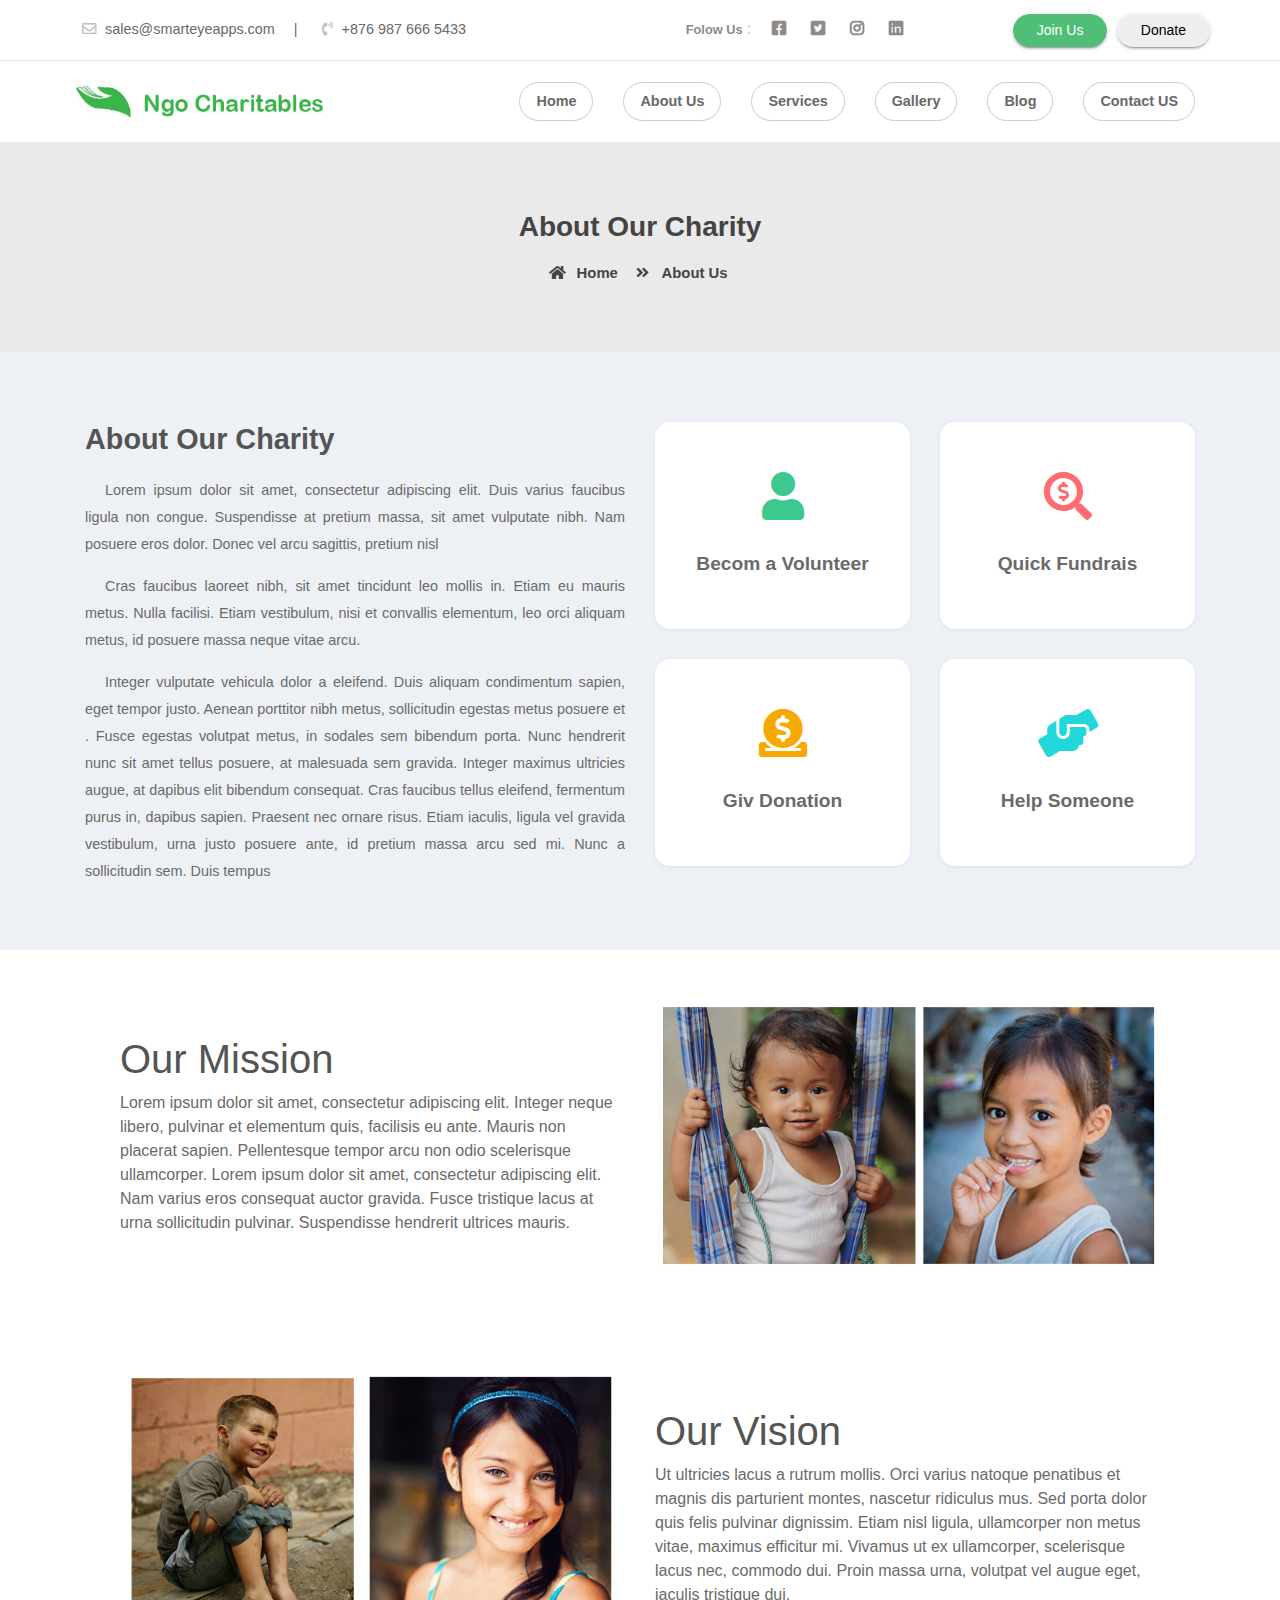
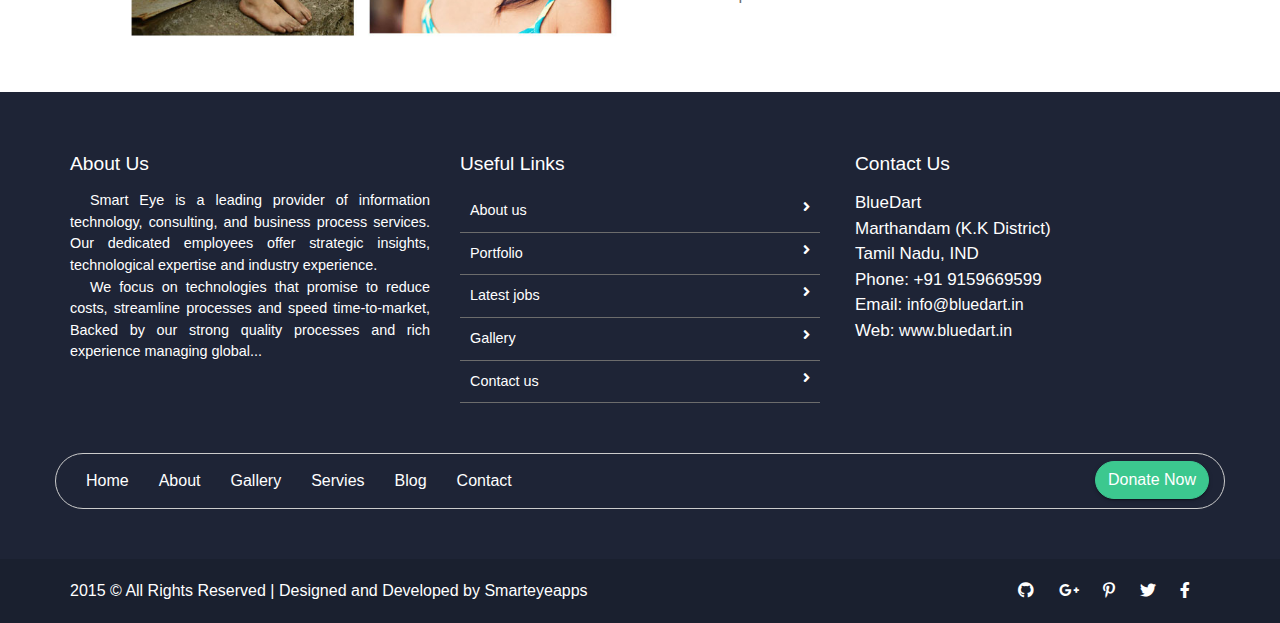
==== about_us.html @ 67899614 "home page" ====
<!doctype html>
<html lang="en">

<head>
    <meta charset="utf-8">
    <meta name="viewport" content="width=device-width, initial-scale=1, shrink-to-fit=no">
    <title>Free Tour Package Website Tempalte | Smarteyeapps.com</title>
    <link rel="shortcut icon" href="assets/images/fav.png" type="image/x-icon">
   <link href="https://fonts.googleapis.com/css2?family=Ubuntu:wght@400;500&display=swap" rel="stylesheet">
    <link rel="shortcut icon" href="assets/images/fav.jpg">
    <link rel="stylesheet" href="assets/css/bootstrap.min.css">
    <link rel="stylesheet" href="assets/css/all.min.css">
    <link rel="stylesheet" href="assets/css/animate.css">
    <link rel="stylesheet" href="assets/plugins/slider/css/owl.carousel.min.css">
    <link rel="stylesheet" href="assets/plugins/slider/css/owl.theme.default.css">
    <link rel="stylesheet" type="text/css" href="assets/css/style.css" />
</head>

<body>

<header class="continer-fluid ">
    <div  class="header-top">
        <div class="container">
            <div class="row col-det">
                <div class="col-lg-6 d-none d-lg-block">
                    <ul class="ulleft">
                        <li>
                            <i class="far fa-envelope"></i>
                            sales@smarteyeapps.com
                            <span>|</span></li>
                        <li>
                            <i class="fas fa-phone-volume"></i>
                            +876 987 666 5433</li>
                    </ul>
                </div>
                <div class="col-lg-3 col-md-6 folouws">
                  
                    <ul class="ulright">
                       <li> <small>Folow Us </small>:</li>
                        <li>
                            <i class="fab fa-facebook-square"></i>
                        </li>
                        <li>
                            <i class="fab fa-twitter-square"></i>
                        </li>
                        <li>
                            <i class="fab fa-instagram"></i>
                        </li>
                        <li>
                            <i class="fab fa-linkedin"></i>
                        </li>
                    </ul>
                </div>
                <div class="col-lg-3 d-none d-md-block col-md-6 btn-bhed">
                    <button class="btn btn-sm btn-success">Join Us</button>
                    <button class="btn btn-sm btn-default">Donate</button>
                </div>
            </div>
        </div>
    </div>
    <div id="menu-jk" class="header-bottom">
        <div class="container">
            <div class="row nav-row">
                <div class="col-lg-3 col-md-12 logo">
                    <a href="index.html">
                        <img src="assets/images/logo.jpg" alt="">
                        <a data-toggle="collapse" data-target="#menu" href="#menu"><i class="fas d-block d-lg-none  small-menu fa-bars"></i></a>
                    </a>

                </div>
                <div id="menu" class="col-lg-9 col-md-12 d-none d-lg-block nav-col">

                            <ul class="navbad">
                                <li class="nav-item active">
                                    <a class="nav-link" href="index.html">Home
                                    </a>
                                </li>
                                <li class="nav-item">
                                    <a class="nav-link" href="about_us.html">About Us</a>
                                </li>
                                <li class="nav-item">
                                    <a class="nav-link" href="services.html">Services</a>
                                </li>

                                <li class="nav-item">
                                    <a class="nav-link" href="gallery.html">Gallery</a>
                                </li>

                                <li class="nav-item">
                                    <a class="nav-link" href="blog.html">Blog</a>
                                </li>
                                <li class="nav-item">
                                    <a class="nav-link" href="contact_us.html">Contact US</a>
                                </li>




                            </ul>


                </div>
            </div>
        </div>
    </div> 
</header>
 
  <!--  ************************* Page Title Starts Here ************************** -->
        
    <div class="page-nav no-margin row">
        <div class="container">
            <div class="row">
                <h2>About Our Charity</h2>
                <ul>
                    <li> <a href="#"><i class="fas fa-home"></i> Home</a></li>
                    <li><i class="fas fa-angle-double-right"></i> About Us</li>
                </ul>
            </div>
        </div>
    </div>
    
    
     <!--  ************************* About Us Starts Here ************************** -->    
       
<div class="about-us container-fluid">
    <div class="container">

        <div class="row natur-row no-margin w-100">
            <div class="text-part col-md-6">
                <h2>About Our Charity</h2>
                <p>Lorem ipsum dolor sit amet, consectetur adipiscing elit. Duis varius faucibus
                    ligula non congue. Suspendisse at pretium massa, sit amet
                    vulputate nibh. Nam posuere eros dolor. Donec vel arcu sagittis, pretium nisl </p>
                <p> Cras faucibus laoreet nibh, sit amet tincidunt leo mollis in. Etiam eu mauris metus.
                    Nulla facilisi. Etiam vestibulum,
                    nisi et convallis elementum, leo orci aliquam metus, id posuere massa neque vitae
                    arcu.</p>

                <p>Integer vulputate vehicula dolor a eleifend. Duis aliquam condimentum sapien,
                    eget tempor justo. Aenean porttitor nibh metus, sollicitudin egestas metus posuere et
                    . Fusce egestas volutpat metus, in sodales sem bibendum porta. Nunc hendrerit nunc sit
                    amet tellus posuere, at malesuada sem gravida. Integer maximus ultricies augue, at
                    dapibus elit bibendum consequat. Cras faucibus tellus eleifend, fermentum purus in,
                    dapibus sapien. Praesent nec ornare risus. Etiam iaculis, ligula vel gravida
                    vestibulum, urna justo posuere ante,
                    id pretium massa arcu sed mi. Nunc a sollicitudin sem. Duis tempus </p>
            </div>
            <div class="image-part col-md-6">
                <div class="about-quick-box row">
                    <div class="col-md-6">
                        <div class="about-qcard">
                           <i class="fas fa-user"></i>
                            <p>Becom a Volunteer</p>
                        </div>
                    </div>
                     <div class="col-md-6">
                        <div class="about-qcard ">
                           <i class="fas fa-search-dollar red"></i>
                            <p>Quick Fundrais</p>
                        </div>
                    </div>
                     <div class="col-md-6">
                        <div class="about-qcard ">
                           <i class="fas fa-donate yell"></i>
                            <p>Giv Donation</p>
                        </div>
                    </div>
                     <div class="col-md-6">
                        <div class="about-qcard ">
                           <i class="fas fa-hands-helping blu"></i>
                            <p>Help Someone</p>
                        </div>
                    </div>
                </div>
            </div>
        </div>
    </div>
</div>     
   
   
    
 <!-- ################# Mission Vision Start Here #######################--->
  
  <section class="container-fluid mission-vision">
      <div class="container">
          <div class="row mission">
              <div class="col-md-6 mv-det">
                  <h1>Our Mission</h1>
                  <p>Lorem ipsum dolor sit amet, consectetur adipiscing elit. Integer neque libero, pulvinar et elementum quis, facilisis eu ante. Mauris non placerat sapien. Pellentesque tempor arcu non odio scelerisque ullamcorper. Lorem ipsum dolor sit amet, consectetur adipiscing elit. Nam varius eros consequat auctor gravida. Fusce tristique lacus at urna sollicitudin pulvinar. Suspendisse hendrerit ultrices mauris.</p>
              </div>
              <div class="col-md-6 mv-img">
                  <img src="assets/images/misin.jpg" alt="">
              </div>
          </div>
          <div class="row vision">
              <div class="col-md-6 mv-img">
                   <img src="assets/images/vision.jpg" alt="">
              </div>
              <div class="col-md-6 mv-det">
                   <h1>Our Vision</h1>
                   <p>Ut ultricies lacus a rutrum mollis. Orci varius natoque penatibus et magnis dis parturient montes, nascetur ridiculus mus. Sed porta dolor quis felis pulvinar dignissim. Etiam nisl ligula, ullamcorper non metus vitae, maximus efficitur mi. Vivamus ut ex ullamcorper, scelerisque lacus nec, commodo dui. Proin massa urna, volutpat vel augue eget, iaculis tristique dui.</p>
              </div>
          </div>
      </div>
  </section>   
   
  
                 
  <!--  ************************* Footer Starts Here ************************** -->
          
      <footer class="footer">
        <div class="container">
            <div class="row">
                <div class="col-md-4 col-sm-12">
                    <h2>About Us</h2>
                    <p>
                        Smart Eye is a leading provider of information technology, consulting, and business process services. Our dedicated employees offer strategic insights, technological expertise and industry experience.
                    </p>
                    <p>We focus on technologies that promise to reduce costs, streamline processes and speed time-to-market, Backed by our strong quality processes and rich experience managing global... </p>
                </div>
                <div class="col-md-4 col-sm-12">
                    <h2>Useful Links</h2>
                    <ul class="list-unstyled link-list">
                        <li><a ui-sref="about" href="#/about">About us</a><i class="fa fa-angle-right"></i></li>
                        <li><a ui-sref="portfolio" href="#/portfolio">Portfolio</a><i class="fa fa-angle-right"></i></li>
                        <li><a ui-sref="products" href="#/products">Latest jobs</a><i class="fa fa-angle-right"></i></li>
                        <li><a ui-sref="gallery" href="#/gallery">Gallery</a><i class="fa fa-angle-right"></i></li>
                        <li><a ui-sref="contact" href="#/contact">Contact us</a><i class="fa fa-angle-right"></i></li>
                    </ul>
                </div>
                <div class="col-md-4 col-sm-12 map-img">
                    <h2>Contact Us</h2>
                    <address class="md-margin-bottom-40">
                        BlueDart <br>
                        Marthandam (K.K District) <br>
                        Tamil Nadu, IND <br>
                        Phone: +91 9159669599 <br>
                        Email: <a href="mailto:info@anybiz.com" class="">info@bluedart.in</a><br>
                        Web: <a href="smart-eye.html" class="">www.bluedart.in</a>
                    </address>

                </div>
            </div>
            
            
            <div class="nav-box row clearfix">
                <div class="inner col-md-9 clearfix">
                    <ul class="footer-nav clearfix">
                        <li><a href="#">Home</a></li>
                        <li><a href="#">About</a></li>
                        <li><a href="#">Gallery</a></li>
                        <li><a href="#">Servies</a></li>
                        <li><a href="#">Blog</a></li>
                        <li><a href="#">Contact</a></li>
                    </ul>

                  
                </div>
                  <div class="donate-link col-md-3"><a href="donate.html" class="btn btn-primary "><span class="btn-title">Donate Now</span></a></div>
            </div>
            
        </div>
        

    </footer>
    <div class="copy">
            <div class="container">
                <a href="https://www.smarteyeapps.com/">2015 &copy; All Rights Reserved | Designed and Developed by Smarteyeapps</a>
                
                <span>
                <a><i class="fab fa-github"></i></a>
                <a><i class="fab fa-google-plus-g"></i></a>
                <a><i class="fab fa-pinterest-p"></i></a>
                <a><i class="fab fa-twitter"></i></a>
                <a><i class="fab fa-facebook-f"></i></a>
        </span>
            </div>

        </div>
          
    
</body>

<script src="assets/js/jquery-3.2.1.min.js"></script>
<script src="assets/js/popper.min.js"></script>
<script src="assets/js/bootstrap.min.js"></script>
<script src="assets/plugins/scroll-fixed/jquery-scrolltofixed-min.js"></script>
<script src="assets/plugins/slider/js/owl.carousel.min.js"></script>
<script src="assets/js/script.js"></script>

</html>
---- assets/css/style.css ----
/* =======================================================================
Template Name: Youtubers
Author:  SmartEye Technologies
Author URI: www.smarteyeapps.com
Version: 1.0
coder name:Prabin Raja
Description: This Template is created for Youtubers
======================================================================= */
/* ===================================== Import Variables ================================== */
@import url(https://fonts.googleapis.com/css?family=Montserrat:300,400,600,700);
@import url(https://fonts.googleapis.com/css?family=Arimo:300,400,400italic,700,700italic);
/* ===================================== Basic CSS ==================================== */
* {
  margin: 0px;
  padding: 0px;
  list-style: none; }

img {
  max-width: 100%; }

a {
  text-decoration: none;
  outline: none;
  color: #444; }

a:hover {
  color: #444; }

ul {
  margin-bottom: 0;
  padding-left: 0; }

a:hover,
a:focus,
input,
textarea {
  text-decoration: none;
  outline: none; }

.center {
  text-align: center; }

.left {
  text-align: left; }

.right {
  text-align: right; }

.cp {
  cursor: pointer; }

html, body {
  height: 100%; }

p {
  margin-bottom: 0px;
  width: 100%; }

.no-padding {
  padding: 0px; }

.no-margin {
  margin: 0px; }

.hid {
  display: none; }

.top-mar {
  margin-top: 15px; }

.h-100 {
  height: 100%; }

::placeholder {
  color: #747f8a !important;
  font-size: 13px;
  opacity: .5 !important; }

.container-fluid {
  padding: 0px; }

h1, h2, h3, h4, h5, h6 {
  color: #545454; }

body {
  background-color: #f1f1f145 !important;
  -webkit-font-smoothing: antialiased;
  -moz-osx-font-smoothing: grayscale;
  text-rendering: optimizeLegibility;
  color: #6A6A6A;
  overflow-x: hidden; }

.session-title {
  padding: 30px;
  margin: 0px;
  margin-bottom: 20px; }
  @media screen and (max-width: 767px) {
    .session-title {
      padding: 5px; } }
  .session-title h2 {
    width: 100%;
    text-align: center;
    font-weight: 600;
    margin-bottom: 0px; }
  .session-title p {
    max-width: 850px;
    text-align: center;
    float: none;
    margin: auto;
    font-size: .9rem;
    margin-top: 6px; }
  .session-title span {
    float: right;
    font-style: italic; }

.inner-title {
  padding: 20px;
  padding-left: 0px;
  margin: 0px;
  margin-bottom: 10px;
  padding-bottom: 0px;
  border-bottom: 1px solid #ccccccc4;
  display: block;
  padding-right: 0px; }
  .inner-title h2 {
    width: 100%;
    text-align: center;
    font-size: 1rem;
    font-weight: 600;
    text-align: left;
    border-bottom: 1px solid #863dd9;
    padding-bottom: 10px;
    margin-bottom: 0px;
    width: 300px; }
  .inner-title p {
    width: 100%;
    text-align: center; }
  .inner-title .btn {
    float: right;
    margin-top: -38px;
    font-weight: 600;
    font-size: .8rem; }

.page-nav {
  background-size: 100%;
  padding: 68px;
  text-align: center;
  background-color: #eaeaea; }
  .page-nav ul {
    float: none;
    margin: auto; }
  @media screen and (max-width: 992px) {
    .page-nav {
      background-size: auto; } }
  @media screen and (max-width: 767px) {
    .page-nav {
      padding-top: 200px;
      padding-bottom: 40px; } }
  @media screen and (max-width: 356px) {
    .page-nav {
      padding-top: 200px;
      padding-bottom: 40px; } }
  .page-nav h2 {
    font-size: 28px;
    width: 100%;
    font-weight: 700;
    color: #444; }
    @media screen and (max-width: 600px) {
      .page-nav h2 {
        font-size: 26px; } }
  .page-nav ul li {
    float: left;
    margin-right: 10px;
    margin-top: 10px;
    font-size: 16px;
    font-size: .93rem;
    font-weight: 600;
    color: #444; }
    .page-nav ul li i {
      width: 30px;
      text-align: center;
      color: #444; }
    .page-nav ul li a {
      color: #444;
      font-size: .93rem;
      font-weight: 600; }

.btn-success {
  background-color: #51be78;
  border-color: #51be78; }
  .btn-success:hover {
    background-color: #51be78 !important;
    border-color: #51be78 !important; }
  .btn-success:active {
    background-color: #51be78 !important;
    border-color: #51be78 !important; }
  .btn-success:focus {
    background-color: #51be78 !important;
    border-color: #51be78 !important;
    box-shadow: none !important; }

.btn-primary {
  background-color: #3cc88f;
  border-color: #3cc88f; }
  .btn-primary:hover {
    background-color: #3cc88f !important;
    border-color: #3cc88f !important; }
  .btn-primary:active {
    background-color: #3cc88f !important;
    border-color: #3cc88f !important; }
  .btn-primary:focus {
    background-color: #3cc88f !important;
    border-color: #3cc88f !important;
    box-shadow: none !important; }

.btn {
  box-shadow: 0 3px 1px -2px rgba(0, 0, 0, 0.2), 0 2px 2px 0 rgba(0, 0, 0, 0.14), 0 1px 5px 0 rgba(0, 0, 0, 0.12);
  border-radius: 2px; }

.form-control:focus {
  box-shadow: none !important;
  border: 1px solid #CCC; }

.btn-light {
  background-color: #FFF;
  color: #3F3F3F; }

.collapse.show {
  display: block !important; }

.form-control:focus {
  box-shadow: none;
  border: 1px solid #CCC; }

.form-control {
  background-color: #F8F8F8;
  margin-bottom: 20px; }
  .form-control:focus {
    background-color: #FFF;
    border-color: #CCC; }

.container {
  max-width: 1170px; }
  @media screen and (max-width: 575px) {
    .container {
      padding: 10px 15px; } }

/* =================== Header Style Starts Here =================== */
header {
  box-shadow: 0 2px 5px 0 rgba(0, 0, 0, 0.16), 0 2px 10px 0 rgba(0, 0, 0, 0.12);
  background-color: #FFF;
  width: 100%;
  z-index: 99; }
  header .logo {
    padding-top: 6px; }
  header .header-top {
    background-color: #fff;
    border-bottom: 1px solid #d3d7cea6;
    padding: 7px; }
    header .header-top .col-det .ulleft li {
      float: left;
      padding: 12px;
      color: #686968;
      font-size: .9rem; }
      header .header-top .col-det .ulleft li i {
        margin-right: 5px;
        color: #bfbfbf; }
      header .header-top .col-det .ulleft li span {
        margin-left: 15px; }
    header .header-top .col-det .ulright {
      float: right; }
      header .header-top .col-det .ulright li {
        float: left;
        padding: 10px;
        color: #d3d7ce;
        font-size: 1rem;
        font-weight: 600; }
        header .header-top .col-det .ulright li i {
          margin-right: 5px;
          color: #8c8a8a; }
        header .header-top .col-det .ulright li small {
          color: #8c8a8a;
          font-weight: 600; }
        header .header-top .col-det .ulright li span {
          margin-left: 15px; }
    header .header-top .btn-bhed {
      padding-top: 7px;
      text-align: right; }
      header .header-top .btn-bhed .btn {
        padding: 5px 23px;
        border-radius: 50px;
        margin-left: 5px; }
  header .header-bottom {
    padding: 6px;
    background-color: #fff; }
    @media screen and (max-width: 991px) {
      header .header-bottom {
        padding: 0px; } }
    @media screen and (max-width: 991px) {
      header .header-bottom img {
        padding: 5px;
        margin-top: 0px;
        max-width: 230px; } }
  header .nav-col .navbad {
    display: block;
    float: right; }
    @media screen and (max-width: 991px) {
      header .nav-col .navbad {
        width: 100%; } }
    header .nav-col .navbad li {
      padding: 15px 15px;
      font-weight: 700;
      font-size: .9rem;
      float: left; }
      @media screen and (max-width: 1005px) {
        header .nav-col .navbad li {
          padding: 15px 12px; } }
      @media screen and (max-width: 991px) {
        header .nav-col .navbad li {
          float: none;
          width: 100%;
          padding: 10px; } }
      header .nav-col .navbad li a {
        color: #686968 !important;
        border: 1px solid #CCC;
        border-radius: 50px; }
        header .nav-col .navbad li a:hover {
          background-color: #3cc88f;
          color: #fff !important; }
    header .nav-col .navbad .nav-btn {
      float: right; }
  header .small-menu {
    float: right;
    color: #686968;
    font-size: 1.8rem;
    position: absolute;
    right: 13px;
    top: 19px; }

@media screen and (max-width: 767px) {
  .navbar {
    padding: 0px; } }

.navbar-toggler {
  position: absolute;
  right: 0px;
  top: -40px; }
  @media screen and (max-width: 767px) {
    .navbar-toggler {
      top: -50px; } }

.scroll-to-fixed-fixed {
  background-color: #FFF;
  box-shadow: 0 2px 5px 0 rgba(0, 0, 0, 0.16), 0 2px 10px 0 rgba(0, 0, 0, 0.12); }

.scroll-to-fixed-fixed {
  padding: 5px !important; }

/* =================== Slider Style Starts Here =================== */
.slider {
  position: relative; }

.slider-captions {
  position: absolute;
  bottom: 132px;
  text-align: center; }

@media screen and (max-width: 1050px) {
  .slider-captions {
    bottom: 100px !important; }

  width: 90%;
  text-align: center;
  float: none;
  margin: auto;
  .slider-captions .slider-title {
    font-size: 42px; } }
@media screen and (max-width: 810px) {
  .slider-captions {
    bottom: 50px !important; }

  .slider-captions .slider-title {
    font-size: 32px; } }
@media screen and (max-width: 572px) {
  .slider-captions {
    display: none; } }
.slider-title {
  font-size: 66px;
  font-weight: 600;
  color: #fff;
  letter-spacing: -3px; }

.slider-text {
  margin-bottom: 20px;
  color: #fff; }

.slider-img {
  background: -moz-linear-gradient(top, rgba(45, 32, 44, 0.3) 0%, rgba(45, 32, 44, 0.1) 100%);
  background: -webkit-linear-gradient(top, rgba(45, 32, 44, 0.3) 0%, rgba(45, 32, 44, 0.1) 100%);
  background: linear-gradient(to bottom, rgba(45, 32, 44, 0.3) 0%, rgba(45, 32, 44, 0.1) 100%);
  filter: progid:DXImageTransform.Microsoft.gradient(startColorstr='#cc1b2429', endColorstr='#cc1b2429', GradientType=0);
  position: relative; }

.slider-img img {
  position: relative;
  z-index: -1; }

.slider .owl-nav .owl-prev,
.slider .owl-nav .owl-next {
  color: #fff;
  display: inline-block;
  zoom: 1;
  margin: 5px;
  padding: 6px 12px;
  font-size: 22px;
  -webkit-border-radius: 23px;
  -moz-border-radius: 23px;
  border-radius: 23px;
  background: transparent;
  filter: Alpha(Opacity=50);
  line-height: 1;
  border: 2px solid #fff; }

.owl-controls.clickable .owl-buttons div:hover {
  filter: Alpha(Opacity=100);
  opacity: 1;
  text-decoration: none;
  background-color: #fff; }

.slider .owl-nav .owl-prev {
  position: absolute;
  top: 40%;
  left: 25px; }

.slider .owl-nav .owl-next {
  position: absolute;
  top: 40%;
  right: 25px; }

.slider .owl-dots .owl-dot {
  position: relative;
  text-align: center;
  bottom: 40px;
  max-width: 1140px;
  margin: 0 auto; }

.slider .owl-dots .owl-dot span {
  display: block;
  width: 14px;
  height: 14px;
  margin: 0px 0px 10px 10px;
  filter: Alpha(Opacity=50);
  /*IE7 fix*/
  opacity: 0.8;
  -webkit-border-radius: 20px;
  -moz-border-radius: 20px;
  border-radius: 20px;
  border: 2px solid #fff;
  float: left; }

.slider .owl-dots .owl-dot.active span {
  background-color: #fff; }

.slider .owl-dots .owl-dot.active span,
.slider .owl-controls.clickable .owl-page:hover span {
  background-color: #fff;
  filter: Alpha(Opacity=100);
  /*IE7 fix*/
  opacity: 1; }

.slider .col-lg-offset-2 {
  float: none;
  margin: auto; }

/* ===================================== About CSS ================================== */
.about-us {
  background-color: #edf1f5;
  padding: 50px; }
  @media screen and (max-width: 940px) {
    .about-us {
      padding: 30px 10px; } }
  .about-us .natur-row {
    margin-top: 20px; }
  .about-us .text-part h2 {
    font-weight: 600;
    font-size: 1.8rem;
    margin-bottom: 20px; }
  .about-us .text-part p {
    text-indent: 20px;
    margin-bottom: 15px;
    line-height: 27px;
    font-weight: 500;
    text-align: justify;
    font-size: .9rem; }
  .about-us .image-part .about-quick-box .about-qcard {
    padding: 50px 30px;
    background-color: #FFF;
    box-shadow: 0 2px 3px 0 rgba(218, 218, 253, 0.35), 0 0px 3px 0 rgba(206, 206, 238, 0.35);
    border-radius: 15px;
    text-align: center;
    margin-bottom: 30px; }
    .about-us .image-part .about-quick-box .about-qcard p {
      font-weight: 600;
      font-size: 1.2rem; }
    .about-us .image-part .about-quick-box .about-qcard i {
      font-size: 3rem;
      margin-bottom: 30px;
      color: #3cc88f; }
    .about-us .image-part .about-quick-box .about-qcard .red {
      color: #ff6b70; }
    .about-us .image-part .about-quick-box .about-qcard .yell {
      color: #f7a900; }
    .about-us .image-part .about-quick-box .about-qcard .blu {
      color: #21d7d9; }

/* ===================================== Events Home CSS ================================== */
.events {
  background-color: #efefef2e;
  padding: 50px; }

@media screen and (max-width: 940px) {
  .events {
    padding: 30px 10px; } }
.events .event-ro .event-box {
  text-align: center;
  margin-bottom: 20px; }

.events .event-ro .event-box img {
  margin-bottom: 20px; }

.events .event-ro .event-box h4 {
  font-size: 18px; }

.events .event-ro .event-box .raises {
  margin-bottom: 10px; }

.events .event-ro .event-box .raises span {
  color: #71b61b; }

.events .event-ro .event-box .desic {
  font-size: 13px;
  margin-bottom: 15px; }

/* ===================================== Mission Vision CSS ================================== */
.mission-vision {
  background-color: #FFF; }
  .mission-vision .mission {
    padding: 50px; }
    @media screen and (max-width: 940px) {
      .mission-vision .mission {
        padding: 30px 10px; } }
  .mission-vision .vision {
    padding: 50px; }
    @media screen and (max-width: 940px) {
      .mission-vision .vision {
        padding: 30px 10px; } }
  .mission-vision .mv-det {
    margin: auto; }

/* ===================================== Charity Number CSS ================================== */
.doctor-message {
  background-image: url("../images/slider/slider-2.jpg");
  background-attachment: fixed;
  background-size: cover; }
  .doctor-message .session-title h2 {
    color: #FFF; }

.doctor-message .inner-lay {
  background-color: rgba(0, 0, 0, 0.8);
  padding: 50px;
  color: #FFF; }

@media screen and (max-width: 940px) {
  .doctor-message .inner-lay {
    padding: 30px 10px; } }
.doctor-message .inner-lay .numb {
  text-align: center;
  padding: 30px; }

.doctor-message .inner-lay .numb h3 {
  font-size: 42px;
  padding-bottom: 10px;
  border-bottom: 1px solid #CCC;
  margin-bottom: 20px;
  color: #FFF; }

/* ===================================== Our Blog CSS ================================== */
.our-blog {
  background-color: #FDFDFD;
  padding: 40px; }

@media screen and (max-width: 967px) {
  .our-blog {
    padding: 30px 0px; } }
.our-blog .single-blog {
  margin-bottom: 20px;
  background-color: #FFF;
  box-shadow: 0 2px 6px 0 rgba(218, 218, 253, 0.65), 0 2px 6px 0 rgba(206, 206, 238, 0.54); }

.our-blog .single-blog figure {
  margin-bottom: 5px; }

.our-blog .single-blog .blog-detail {
  padding: 15px; }

.our-blog .single-blog small {
  color: #71b61b;
  font-size: 12px; }

.our-blog .single-blog h4 {
  font-size: 1.2rem;
  margin-bottom: 10px;
  margin-top: 10px; }

.our-blog .single-blog p {
  text-align: justify;
  text-indent: 20px; }

.our-blog .single-blog .link a {
  font-size: 12px;
  color: #71b61b; }

.our-blog .single-blog .link i {
  padding-top: 6px;
  margin-left: 5px;
  color: #FFFFFF; }

/* ===================================== Fooer CSS ================================== */
.footer {
  padding: 50px;
  padding-bottom: 50px;
  background-color: #1e2436;
  color: #FFF; }

@media screen and (max-width: 940px) {
  .footer {
    padding: 30px 10px; } }
.footer h2 {
  font-size: 26px;
  margin-top: 10px;
  color: #FFF;
  font-size: 1.2rem;
  margin-bottom: 15px; }

.footer p {
  text-align: justify;
  text-indent: 20px;
  font-size: .9rem; }

.footer .link-list li {
  padding: 10px;
  border-bottom: 1px solid #6C6C6C;
  font-size: .9rem; }

.footer .link-list li a {
  color: #FFF; }

.footer .link-list li i {
  float: right; }

.footer .map-img {
  font-weight: 600;
  font-size: 17px;
  padding-left: 20px; }

.footer address {
  font-weight: 300; }

.footer address a {
  color: #FFF;
  font-size: 1rem;
  font-family: "mouse-300", Arial, Helvetica, sans-serif; }

.copy {
  padding: 20px;
  background: #1a202f;
  color: #FFF; }

.copy a {
  color: #FFF; }

.copy span {
  float: right; }

.copy span i {
  margin-right: 20px; }

.kf-2 {
  background-color: #FCFCFC;
  padding: 50px; }

@media screen and (max-width: 940px) {
  .kf-2 {
    padding: 30px 10px; } }
.kf-2 .single-key {
  box-shadow: 0 2px 3px 0 rgba(218, 218, 253, 0.35), 0 0px 3px 0 rgba(206, 206, 238, 0.35); }

/* ===================================== Our Team Starts Here ===================================== */
.our-team {
  padding: 50px;
  background-color: #cccccc1c; }
  @media screen and (max-width: 940px) {
    .our-team {
      padding: 30px 10px; } }
  .our-team .team-row {
    margin-top: 20px; }
    .our-team .team-row .single-usr {
      box-shadow: 0 2px 6px 0 rgba(218, 218, 253, 0.65), 0 2px 6px 0 rgba(206, 206, 238, 0.54);
      margin-bottom: 20px; }
      .our-team .team-row .single-usr img {
        width: 100%; }
      .our-team .team-row .single-usr .det-o {
        padding: 20px;
        background-color: #3cc88f; }
        .our-team .team-row .single-usr .det-o h4 {
          color: #FFF;
          margin-bottom: 0px;
          font-size: 1.1rem;
          font-weight: 600; }
        .our-team .team-row .single-usr .det-o i {
          color: #FFF;
          font-size: .8rem; }

.nav-box {
  margin-top: 50px;
  border-radius: 50px;
  border: 1px solid #ccc; }
  .nav-box ul li {
    float: left;
    padding: 15px; }
    .nav-box ul li a {
      color: #FFFF; }
  .nav-box .btn {
    margin-top: 7px;
    float: right;
    border-radius: 50px; }

/* ===================================== Gallery Style  ================================== */
.gallery-filter {
  width: 100%;
  text-align: center; }

.gallery-filter .btn {
  background-color: #FFF; }

.gallery {
  padding: 50px;
  padding: 30px;
  background-color: #FFF; }
  @media screen and (max-width: 940px) {
    .gallery {
      padding: 30px 10px; } }

.gallery-title {
  font-size: 36px;
  color: #00ab9f;
  text-align: center;
  font-weight: 500;
  margin-bottom: 70px; }

.gallery-title:after {
  content: "";
  position: absolute;
  width: 7.5%;
  left: 46.5%;
  height: 45px;
  border-bottom: 1px solid #3cc88f; }

.filter-button {
  font-size: 18px;
  border: 1px solid #3cc88f;
  border-radius: 5px;
  text-align: center;
  color: #3cc88f;
  margin-bottom: 30px; }

.filter-button:hover {
  font-size: 18px;
  border: 1px solid #3cc88f;
  border-radius: 5px;
  text-align: center;
  color: #ffffff;
  background-color: #3cc88f; }

.btn-default:active .filter-button:active {
  background-color: #3cc88f;
  color: white; }

.port-image {
  width: 100%; }

.gallery_product {
  margin-bottom: 30px; }

/*# sourceMappingURL=style.css.map */
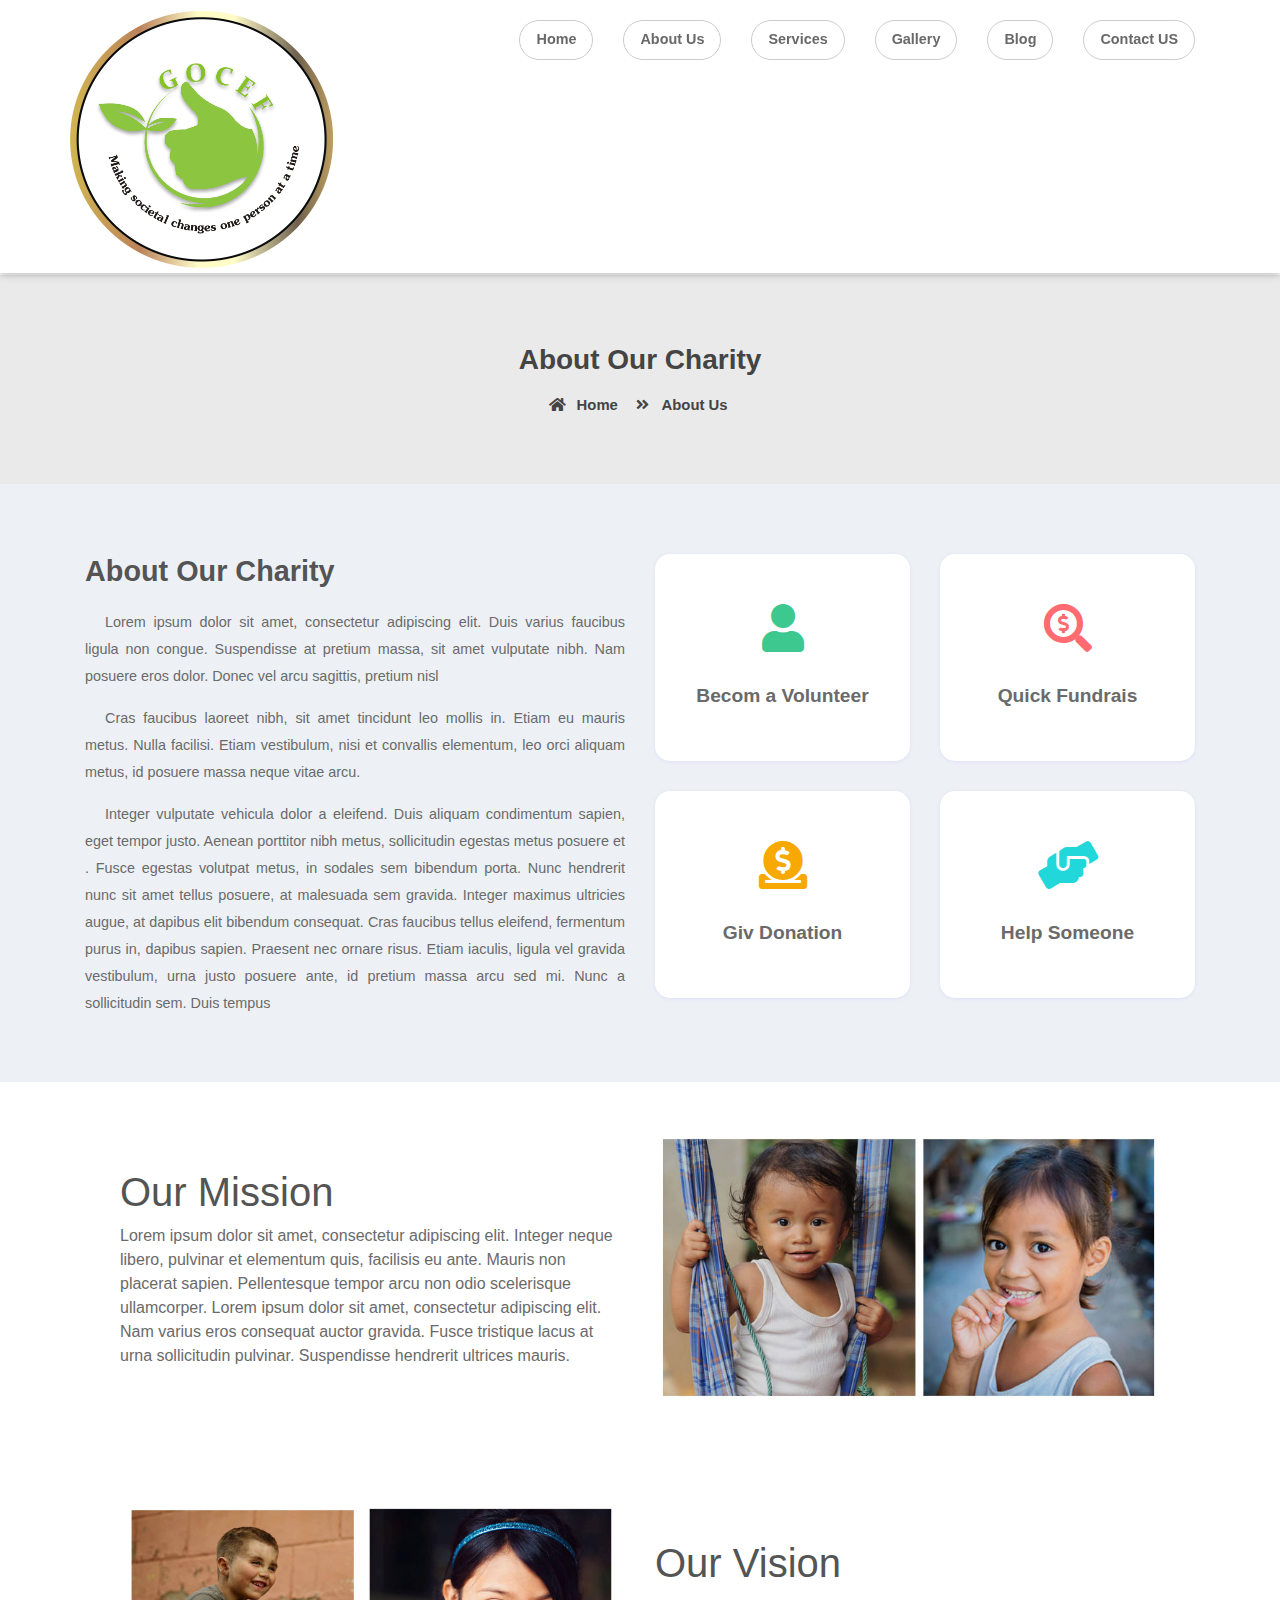
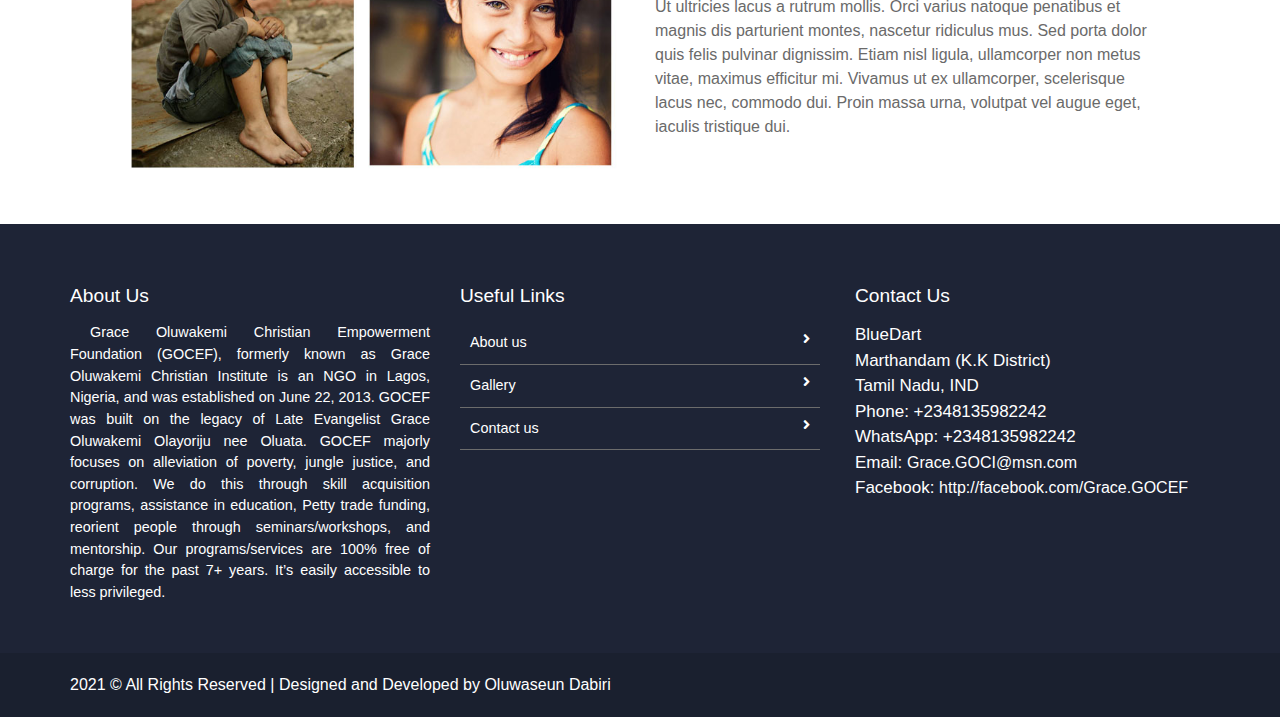
==== commit 9e01deea: "optimized all pages" ====
--- a/about_us.html
+++ b/about_us.html
@@ -19,51 +19,13 @@
 <body>
 
 <header class="continer-fluid ">
-    <div  class="header-top">
-        <div class="container">
-            <div class="row col-det">
-                <div class="col-lg-6 d-none d-lg-block">
-                    <ul class="ulleft">
-                        <li>
-                            <i class="far fa-envelope"></i>
-                            sales@smarteyeapps.com
-                            <span>|</span></li>
-                        <li>
-                            <i class="fas fa-phone-volume"></i>
-                            +876 987 666 5433</li>
-                    </ul>
-                </div>
-                <div class="col-lg-3 col-md-6 folouws">
-                  
-                    <ul class="ulright">
-                       <li> <small>Folow Us </small>:</li>
-                        <li>
-                            <i class="fab fa-facebook-square"></i>
-                        </li>
-                        <li>
-                            <i class="fab fa-twitter-square"></i>
-                        </li>
-                        <li>
-                            <i class="fab fa-instagram"></i>
-                        </li>
-                        <li>
-                            <i class="fab fa-linkedin"></i>
-                        </li>
-                    </ul>
-                </div>
-                <div class="col-lg-3 d-none d-md-block col-md-6 btn-bhed">
-                    <button class="btn btn-sm btn-success">Join Us</button>
-                    <button class="btn btn-sm btn-default">Donate</button>
-                </div>
-            </div>
-        </div>
-    </div>
+   
     <div id="menu-jk" class="header-bottom">
         <div class="container">
             <div class="row nav-row">
                 <div class="col-lg-3 col-md-12 logo">
                     <a href="index.html">
-                        <img src="assets/images/logo.jpg" alt="">
+                        <img src="assets/images/PNG.png" alt="">
                         <a data-toggle="collapse" data-target="#menu" href="#menu"><i class="fas d-block d-lg-none  small-menu fa-bars"></i></a>
                     </a>
 
@@ -213,17 +175,20 @@
             <div class="row">
                 <div class="col-md-4 col-sm-12">
                     <h2>About Us</h2>
-                    <p>
-                        Smart Eye is a leading provider of information technology, consulting, and business process services. Our dedicated employees offer strategic insights, technological expertise and industry experience.
-                    </p>
-                    <p>We focus on technologies that promise to reduce costs, streamline processes and speed time-to-market, Backed by our strong quality processes and rich experience managing global... </p>
+                    <p>Grace Oluwakemi Christian Empowerment Foundation (GOCEF), formerly known as Grace Oluwakemi Christian Institute is an NGO in Lagos, Nigeria, and was established on June 22, 2013.
+
+                        GOCEF was built on the legacy of Late Evangelist Grace Oluwakemi Olayoriju nee Oluata.
+                        
+                        GOCEF majorly focuses on alleviation of poverty, jungle justice, and corruption. We do this through skill acquisition programs, assistance in education, Petty trade funding, reorient people through seminars/workshops, and mentorship. 
+                        
+                        Our programs/services are 100% free of charge for the past 7+ years.
+                        
+                        It’s easily accessible to less privileged.</p>
                 </div>
                 <div class="col-md-4 col-sm-12">
                     <h2>Useful Links</h2>
                     <ul class="list-unstyled link-list">
                         <li><a ui-sref="about" href="#/about">About us</a><i class="fa fa-angle-right"></i></li>
-                        <li><a ui-sref="portfolio" href="#/portfolio">Portfolio</a><i class="fa fa-angle-right"></i></li>
-                        <li><a ui-sref="products" href="#/products">Latest jobs</a><i class="fa fa-angle-right"></i></li>
                         <li><a ui-sref="gallery" href="#/gallery">Gallery</a><i class="fa fa-angle-right"></i></li>
                         <li><a ui-sref="contact" href="#/contact">Contact us</a><i class="fa fa-angle-right"></i></li>
                     </ul>
@@ -234,49 +199,29 @@
                         BlueDart <br>
                         Marthandam (K.K District) <br>
                         Tamil Nadu, IND <br>
-                        Phone: +91 9159669599 <br>
-                        Email: <a href="mailto:info@anybiz.com" class="">info@bluedart.in</a><br>
-                        Web: <a href="smart-eye.html" class="">www.bluedart.in</a>
+                        Phone: +2348135982242<br>
+                        WhatsApp: +2348135982242 <br>
+                        Email: <a href="mailto:Grace.GOCI@msn.com" class="">Grace.GOCI@msn.com</a><br>
+                        Facebook: <a href="http://facebook.com/Grace.GOCEF" class="">http://facebook.com/Grace.GOCEF</a>
                     </address>
 
                 </div>
             </div>
             
             
-            <div class="nav-box row clearfix">
-                <div class="inner col-md-9 clearfix">
-                    <ul class="footer-nav clearfix">
-                        <li><a href="#">Home</a></li>
-                        <li><a href="#">About</a></li>
-                        <li><a href="#">Gallery</a></li>
-                        <li><a href="#">Servies</a></li>
-                        <li><a href="#">Blog</a></li>
-                        <li><a href="#">Contact</a></li>
-                    </ul>
-
-                  
-                </div>
-                  <div class="donate-link col-md-3"><a href="donate.html" class="btn btn-primary "><span class="btn-title">Donate Now</span></a></div>
-            </div>
+            
             
         </div>
         
 
     </footer>
     <div class="copy">
-            <div class="container">
-                <a href="https://www.smarteyeapps.com/">2015 &copy; All Rights Reserved | Designed and Developed by Smarteyeapps</a>
-                
-                <span>
-                <a><i class="fab fa-github"></i></a>
-                <a><i class="fab fa-google-plus-g"></i></a>
-                <a><i class="fab fa-pinterest-p"></i></a>
-                <a><i class="fab fa-twitter"></i></a>
-                <a><i class="fab fa-facebook-f"></i></a>
-        </span>
-            </div>
-
-        </div>
+        <div class="container">
+            <a href="https:/">2021 &copy; All Rights Reserved | Designed and Developed by Oluwaseun Dabiri</a>
+            
+        </div>
+
+    </div>
           
     
 </body>
--- a/assets/css/style.css
+++ b/assets/css/style.css
@@ -790,6 +790,8 @@
   width: 100%; }
 
 .gallery_product {
+  /* width: 592px;
+   height: 355px; */
   margin-bottom: 30px; }
 
 /*# sourceMappingURL=style.css.map */
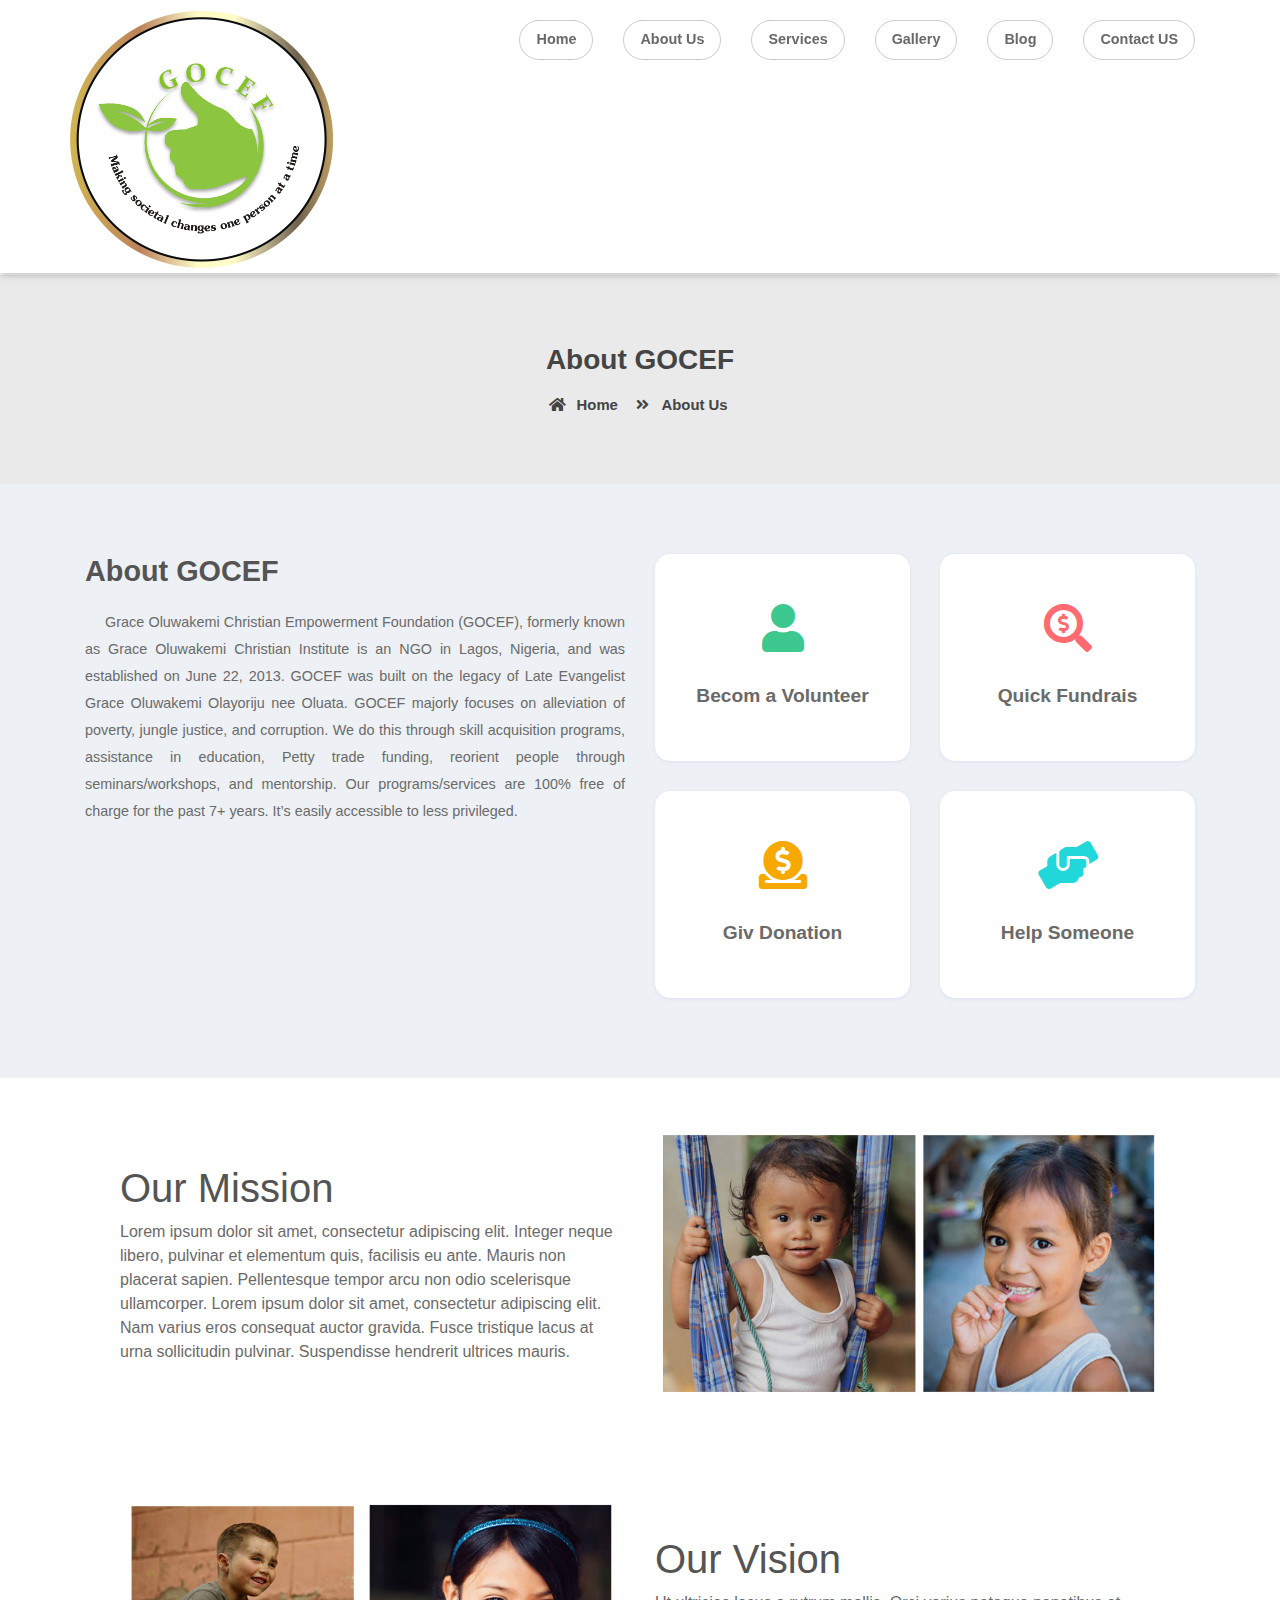
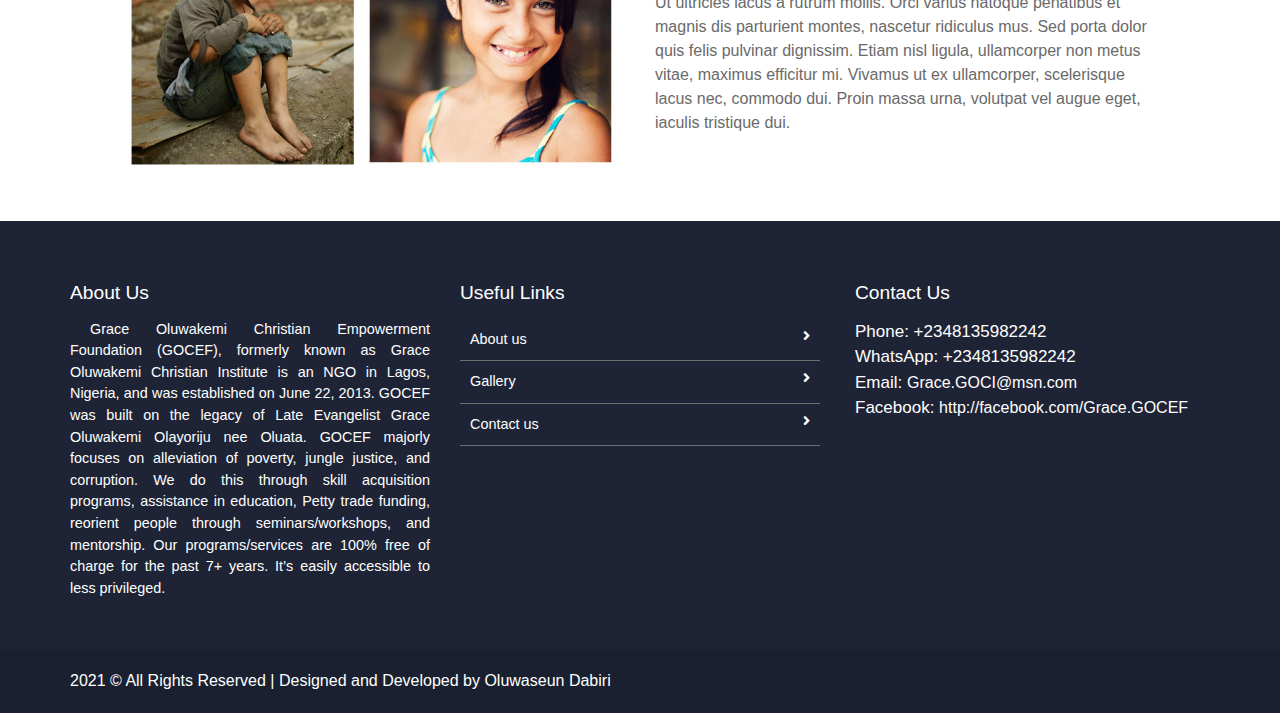
==== commit 0a58019b: "strategy page" ====
--- a/about_us.html
+++ b/about_us.html
@@ -4,7 +4,7 @@
 <head>
     <meta charset="utf-8">
     <meta name="viewport" content="width=device-width, initial-scale=1, shrink-to-fit=no">
-    <title>Free Tour Package Website Tempalte | Smarteyeapps.com</title>
+    <title>Grace Oluwakemi Christian Empowerment Foundation</title>
     <link rel="shortcut icon" href="assets/images/fav.png" type="image/x-icon">
    <link href="https://fonts.googleapis.com/css2?family=Ubuntu:wght@400;500&display=swap" rel="stylesheet">
     <link rel="shortcut icon" href="assets/images/fav.jpg">
@@ -72,9 +72,9 @@
     <div class="page-nav no-margin row">
         <div class="container">
             <div class="row">
-                <h2>About Our Charity</h2>
+                <h2>About GOCEF</h2>
                 <ul>
-                    <li> <a href="#"><i class="fas fa-home"></i> Home</a></li>
+                    <li> <a href="index.html"><i class="fas fa-home"></i> Home</a></li>
                     <li><i class="fas fa-angle-double-right"></i> About Us</li>
                 </ul>
             </div>
@@ -89,23 +89,16 @@
 
         <div class="row natur-row no-margin w-100">
             <div class="text-part col-md-6">
-                <h2>About Our Charity</h2>
-                <p>Lorem ipsum dolor sit amet, consectetur adipiscing elit. Duis varius faucibus
-                    ligula non congue. Suspendisse at pretium massa, sit amet
-                    vulputate nibh. Nam posuere eros dolor. Donec vel arcu sagittis, pretium nisl </p>
-                <p> Cras faucibus laoreet nibh, sit amet tincidunt leo mollis in. Etiam eu mauris metus.
-                    Nulla facilisi. Etiam vestibulum,
-                    nisi et convallis elementum, leo orci aliquam metus, id posuere massa neque vitae
-                    arcu.</p>
-
-                <p>Integer vulputate vehicula dolor a eleifend. Duis aliquam condimentum sapien,
-                    eget tempor justo. Aenean porttitor nibh metus, sollicitudin egestas metus posuere et
-                    . Fusce egestas volutpat metus, in sodales sem bibendum porta. Nunc hendrerit nunc sit
-                    amet tellus posuere, at malesuada sem gravida. Integer maximus ultricies augue, at
-                    dapibus elit bibendum consequat. Cras faucibus tellus eleifend, fermentum purus in,
-                    dapibus sapien. Praesent nec ornare risus. Etiam iaculis, ligula vel gravida
-                    vestibulum, urna justo posuere ante,
-                    id pretium massa arcu sed mi. Nunc a sollicitudin sem. Duis tempus </p>
+                <h2>About GOCEF</h2>
+                <p>Grace Oluwakemi Christian Empowerment Foundation (GOCEF), formerly known as Grace Oluwakemi Christian Institute is an NGO in Lagos, Nigeria, and was established on June 22, 2013.
+
+                    GOCEF was built on the legacy of Late Evangelist Grace Oluwakemi Olayoriju nee Oluata.
+                    
+                    GOCEF majorly focuses on alleviation of poverty, jungle justice, and corruption. We do this through skill acquisition programs, assistance in education, Petty trade funding, reorient people through seminars/workshops, and mentorship. 
+                    
+                    Our programs/services are 100% free of charge for the past 7+ years.
+                    
+                    It’s easily accessible to less privileged.</p>
             </div>
             <div class="image-part col-md-6">
                 <div class="about-quick-box row">
@@ -196,9 +189,6 @@
                 <div class="col-md-4 col-sm-12 map-img">
                     <h2>Contact Us</h2>
                     <address class="md-margin-bottom-40">
-                        BlueDart <br>
-                        Marthandam (K.K District) <br>
-                        Tamil Nadu, IND <br>
                         Phone: +2348135982242<br>
                         WhatsApp: +2348135982242 <br>
                         Email: <a href="mailto:Grace.GOCI@msn.com" class="">Grace.GOCI@msn.com</a><br>
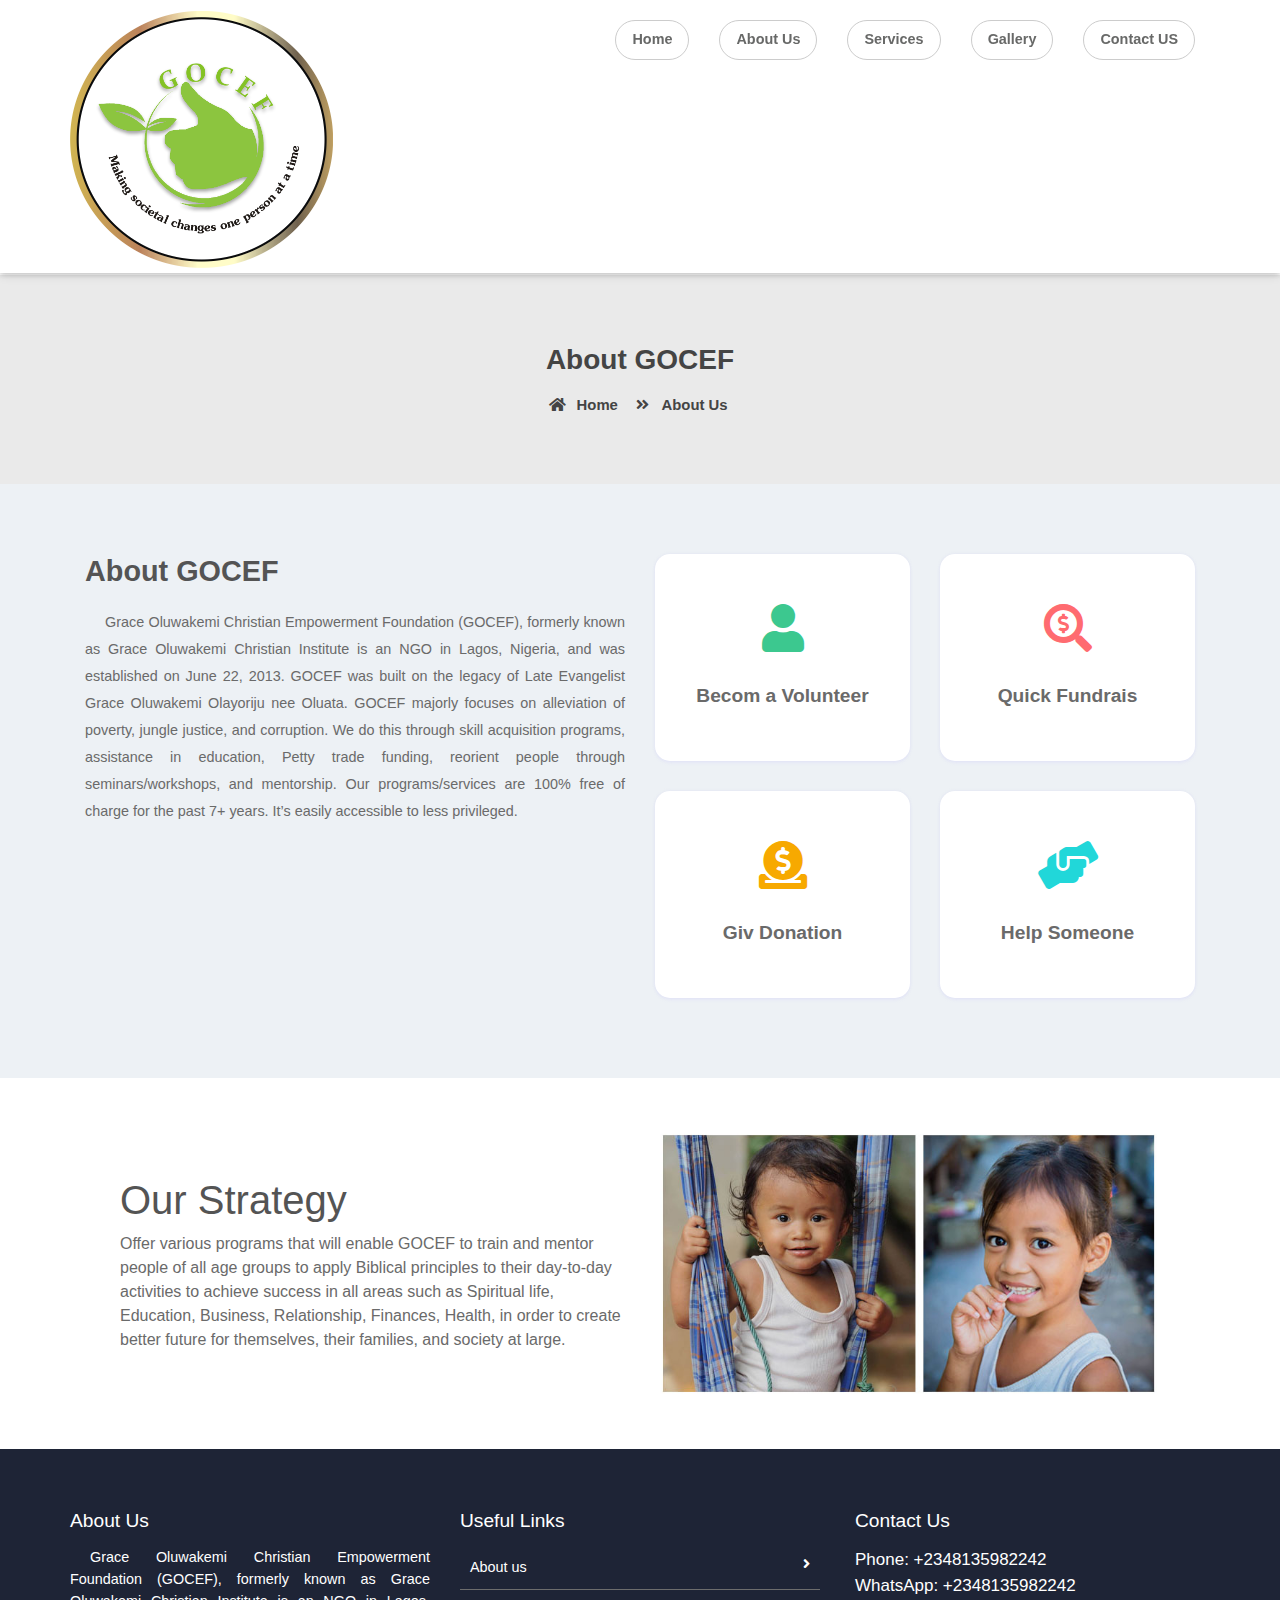
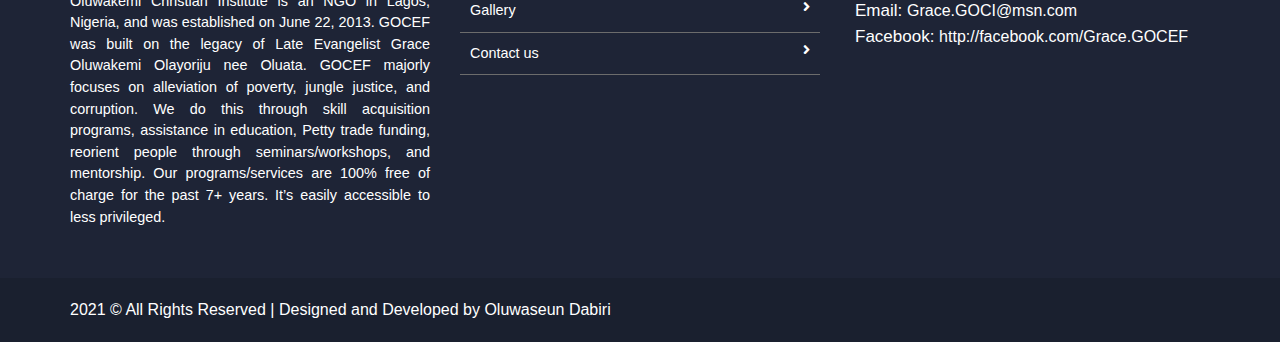
==== commit 30bd73f4: "updated strategy" ====
--- a/about_us.html
+++ b/about_us.html
@@ -49,9 +49,6 @@
                                 </li>
 
                                 <li class="nav-item">
-                                    <a class="nav-link" href="blog.html">Blog</a>
-                                </li>
-                                <li class="nav-item">
                                     <a class="nav-link" href="contact_us.html">Contact US</a>
                                 </li>
 
@@ -140,14 +137,14 @@
       <div class="container">
           <div class="row mission">
               <div class="col-md-6 mv-det">
-                  <h1>Our Mission</h1>
-                  <p>Lorem ipsum dolor sit amet, consectetur adipiscing elit. Integer neque libero, pulvinar et elementum quis, facilisis eu ante. Mauris non placerat sapien. Pellentesque tempor arcu non odio scelerisque ullamcorper. Lorem ipsum dolor sit amet, consectetur adipiscing elit. Nam varius eros consequat auctor gravida. Fusce tristique lacus at urna sollicitudin pulvinar. Suspendisse hendrerit ultrices mauris.</p>
+                  <h1>Our Strategy</h1>
+                  <p>Offer various programs that will enable GOCEF to train and mentor people of all age groups to apply Biblical principles to their day-to-day activities to achieve success in all areas such as Spiritual life, Education, Business, Relationship, Finances, Health, in order to create better future for themselves, their families, and society at large.</p>
               </div>
               <div class="col-md-6 mv-img">
                   <img src="assets/images/misin.jpg" alt="">
               </div>
           </div>
-          <div class="row vision">
+          <!-- <div class="row vision">
               <div class="col-md-6 mv-img">
                    <img src="assets/images/vision.jpg" alt="">
               </div>
@@ -155,7 +152,7 @@
                    <h1>Our Vision</h1>
                    <p>Ut ultricies lacus a rutrum mollis. Orci varius natoque penatibus et magnis dis parturient montes, nascetur ridiculus mus. Sed porta dolor quis felis pulvinar dignissim. Etiam nisl ligula, ullamcorper non metus vitae, maximus efficitur mi. Vivamus ut ex ullamcorper, scelerisque lacus nec, commodo dui. Proin massa urna, volutpat vel augue eget, iaculis tristique dui.</p>
               </div>
-          </div>
+          </div> -->
       </div>
   </section>   
    
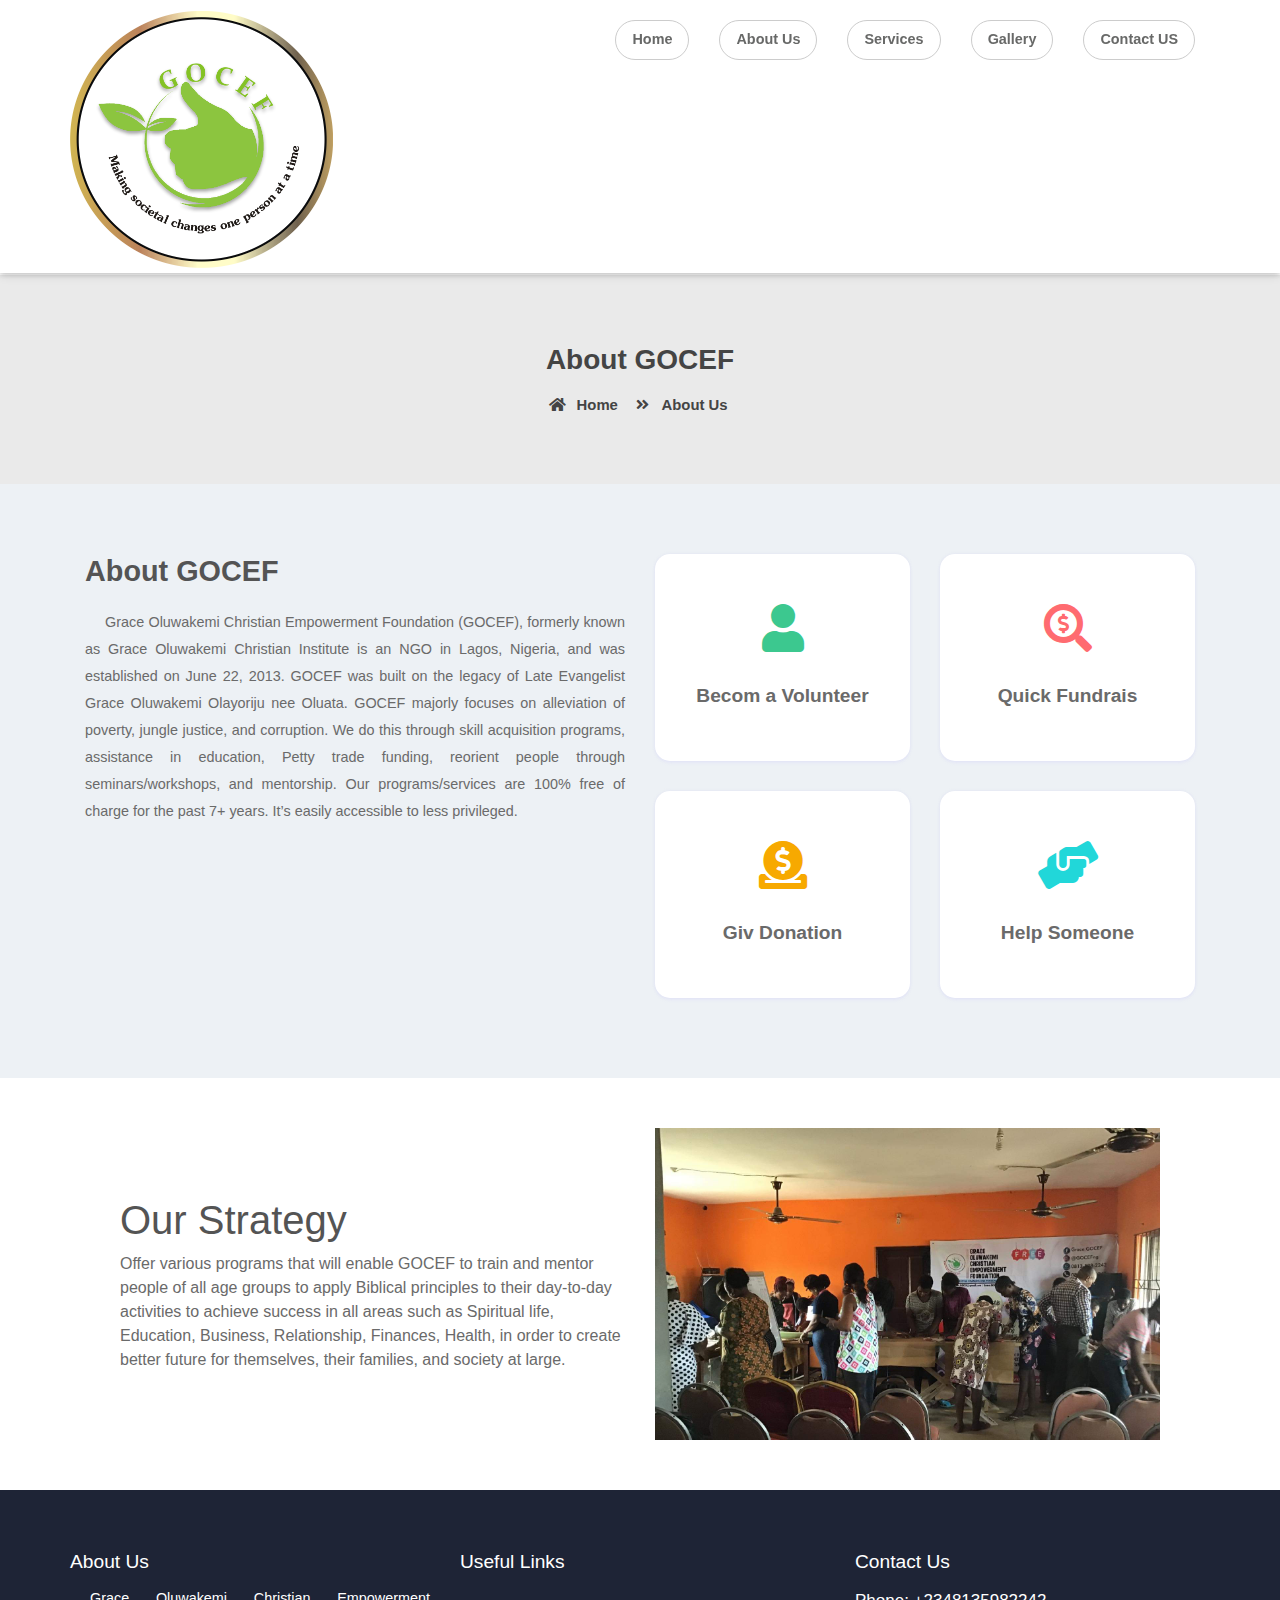
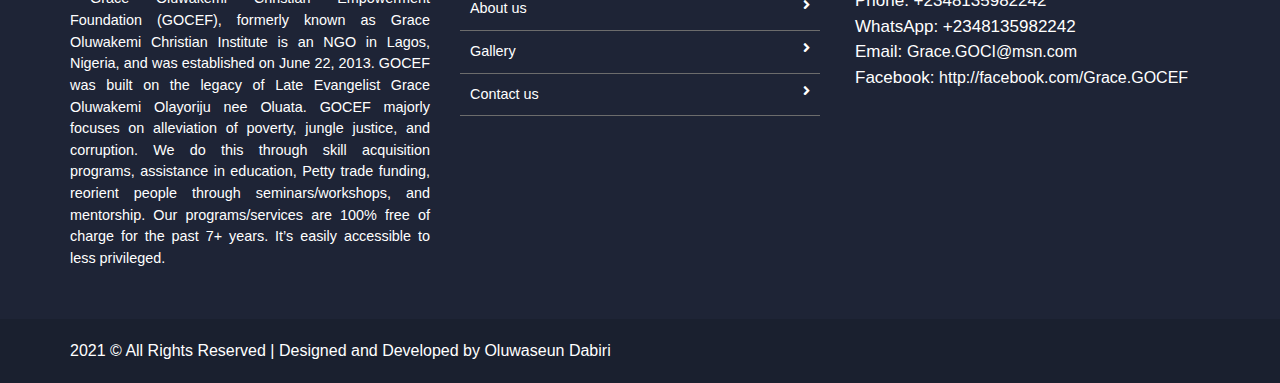
==== commit d674851b: "enhancements" ====
--- a/about_us.html
+++ b/about_us.html
@@ -141,7 +141,7 @@
                   <p>Offer various programs that will enable GOCEF to train and mentor people of all age groups to apply Biblical principles to their day-to-day activities to achieve success in all areas such as Spiritual life, Education, Business, Relationship, Finances, Health, in order to create better future for themselves, their families, and society at large.</p>
               </div>
               <div class="col-md-6 mv-img">
-                  <img src="assets/images/misin.jpg" alt="">
+                  <img src="assets/images/185327225_207748217642845_9033909864921927053_n.png" alt="">
               </div>
           </div>
           <!-- <div class="row vision">
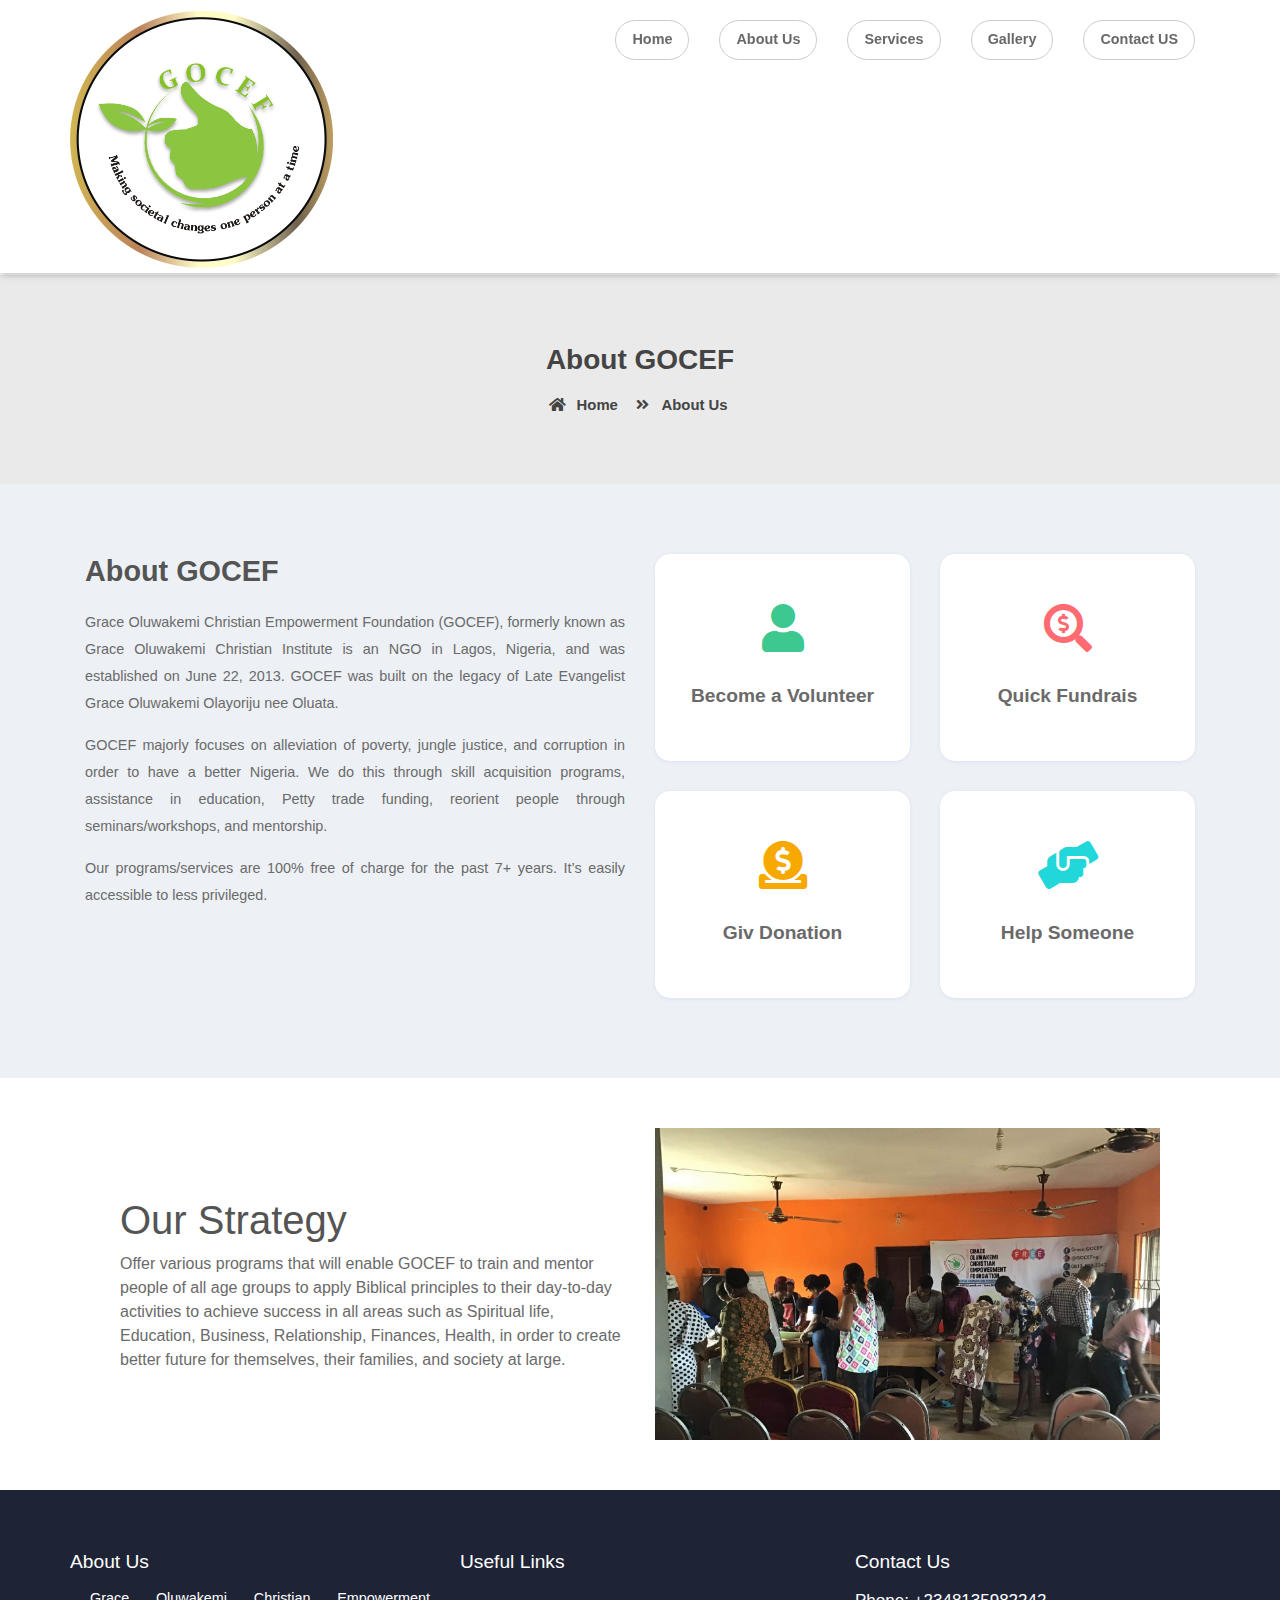
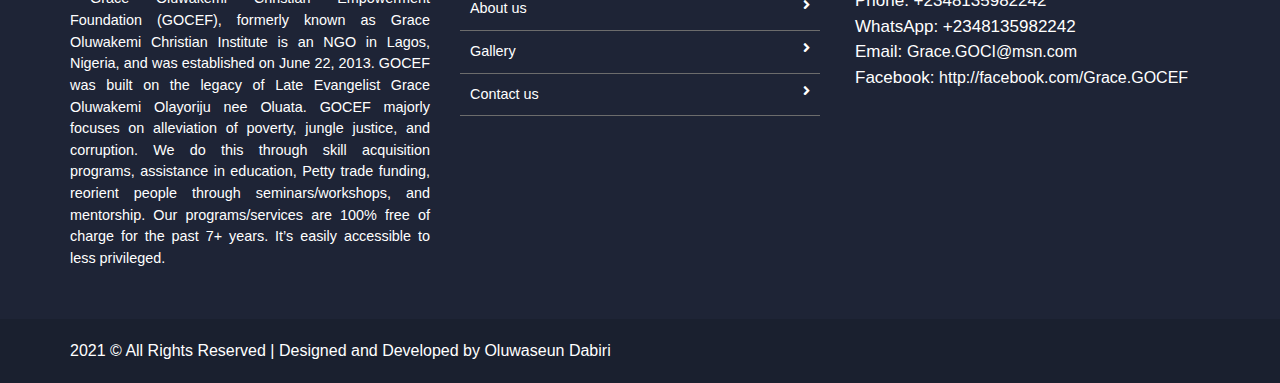
==== commit 130a65df: "new-enhancement" ====
--- a/about_us.html
+++ b/about_us.html
@@ -87,22 +87,23 @@
         <div class="row natur-row no-margin w-100">
             <div class="text-part col-md-6">
                 <h2>About GOCEF</h2>
-                <p>Grace Oluwakemi Christian Empowerment Foundation (GOCEF), formerly known as Grace Oluwakemi Christian Institute is an NGO in Lagos, Nigeria, and was established on June 22, 2013.
-
-                    GOCEF was built on the legacy of Late Evangelist Grace Oluwakemi Olayoriju nee Oluata.
-                    
-                    GOCEF majorly focuses on alleviation of poverty, jungle justice, and corruption. We do this through skill acquisition programs, assistance in education, Petty trade funding, reorient people through seminars/workshops, and mentorship. 
-                    
-                    Our programs/services are 100% free of charge for the past 7+ years.
-                    
-                    It’s easily accessible to less privileged.</p>
+                <p>Grace Oluwakemi Christian Empowerment Foundation (GOCEF), formerly
+                    known as Grace Oluwakemi Christian Institute is an NGO in Lagos, Nigeria,
+                    and was established on June 22, 2013. GOCEF was built on the legacy of Late
+                    Evangelist Grace Oluwakemi Olayoriju nee Oluata.</p>
+                    <p>GOCEF majorly focuses on alleviation of poverty, jungle justice, and corruption
+                        in order to have a better Nigeria. We do this through skill acquisition programs,
+                        assistance in education, Petty trade funding, reorient people through
+                        seminars/workshops, and mentorship.</p>
+                        <p>Our programs/services are 100% free of charge for the past 7+ years. It’s
+                            easily accessible to less privileged.</p>
             </div>
             <div class="image-part col-md-6">
                 <div class="about-quick-box row">
                     <div class="col-md-6">
                         <div class="about-qcard">
                            <i class="fas fa-user"></i>
-                            <p>Becom a Volunteer</p>
+                            <p>Become a Volunteer</p>
                         </div>
                     </div>
                      <div class="col-md-6">
--- a/assets/css/style.css
+++ b/assets/css/style.css
@@ -486,7 +486,7 @@
     font-size: 1.8rem;
     margin-bottom: 20px; }
   .about-us .text-part p {
-    text-indent: 20px;
+    text-indent: 0px;
     margin-bottom: 15px;
     line-height: 27px;
     font-weight: 500;
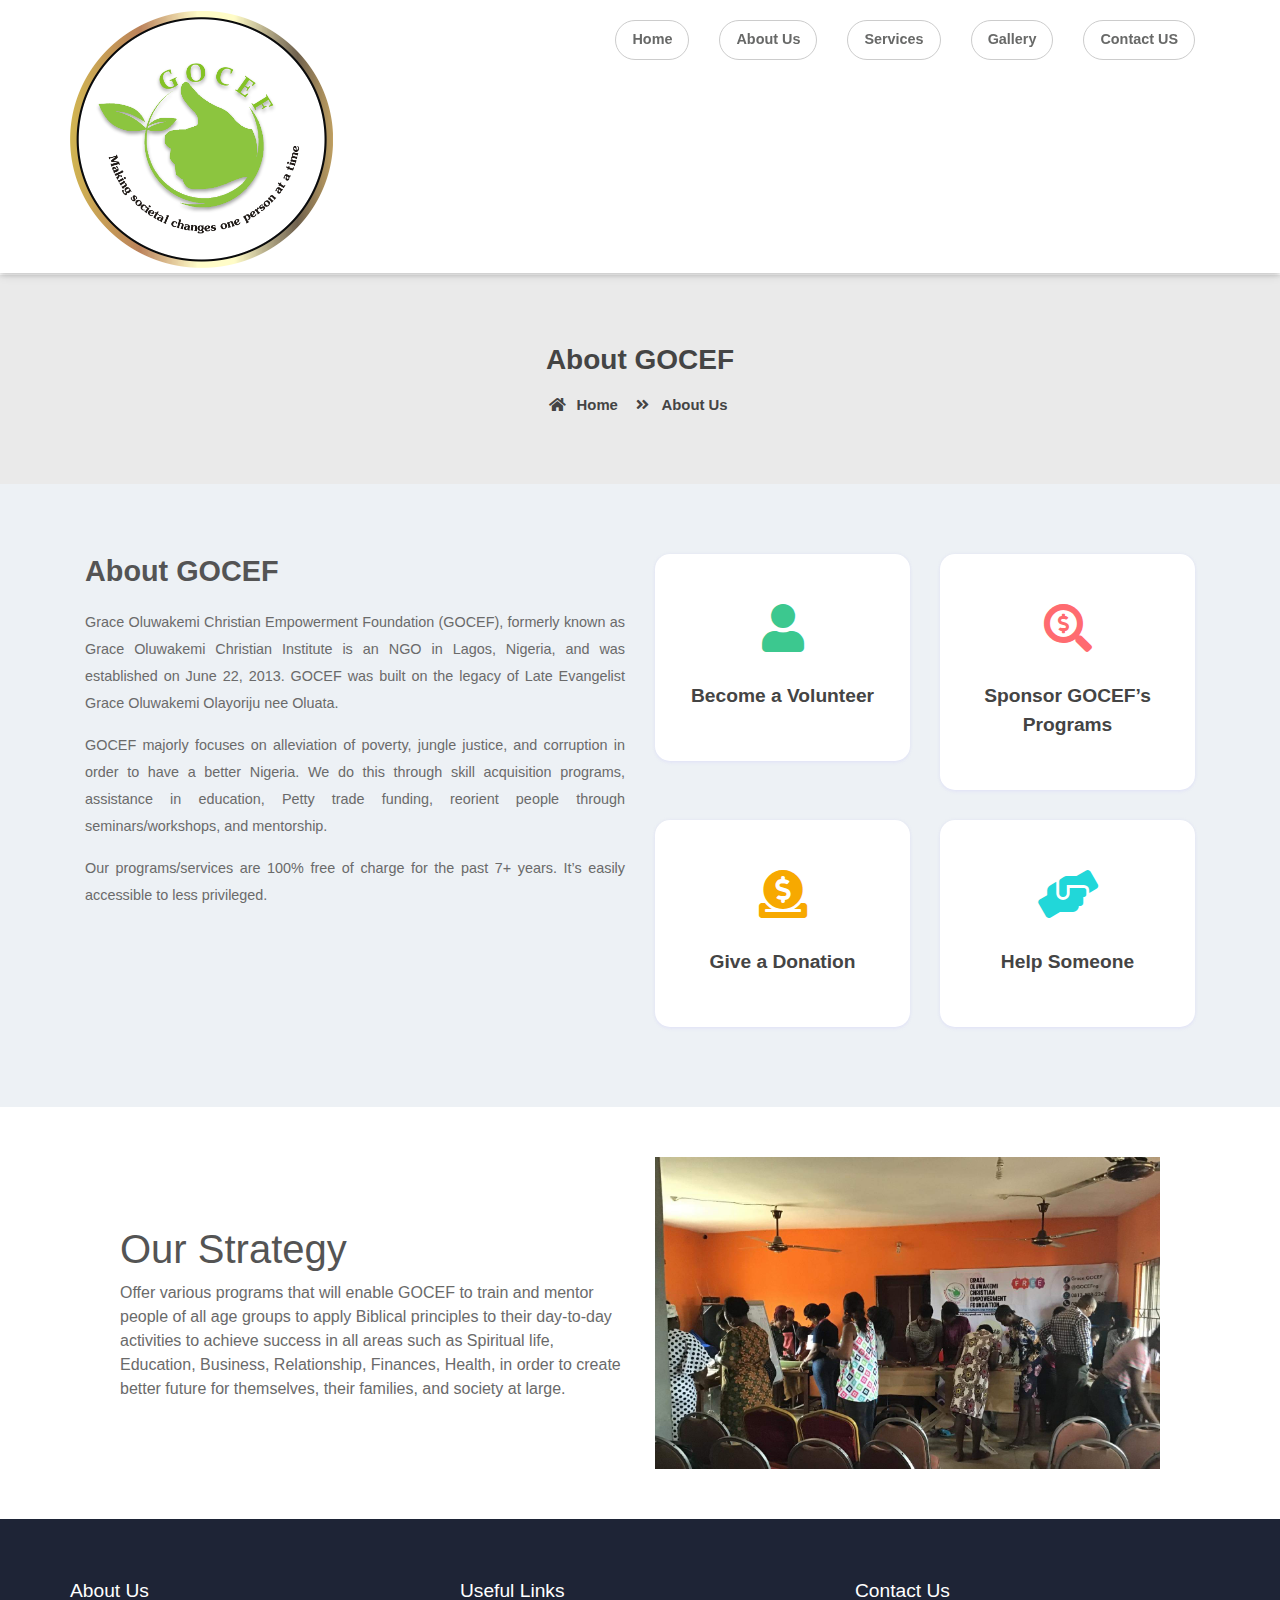
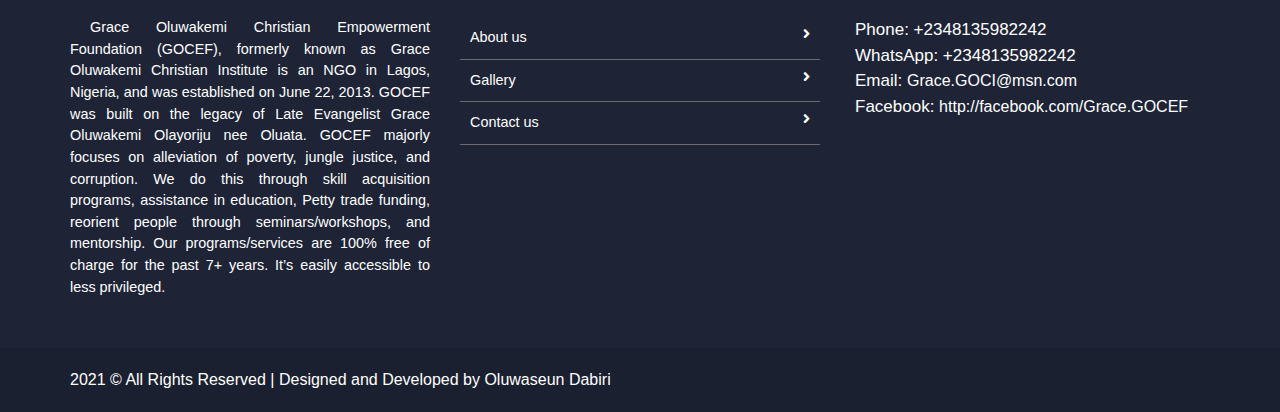
==== commit 8c90e5b7: "donation features implemented" ====
--- a/about_us.html
+++ b/about_us.html
@@ -103,25 +103,25 @@
                     <div class="col-md-6">
                         <div class="about-qcard">
                            <i class="fas fa-user"></i>
-                            <p>Become a Volunteer</p>
+                           <a href="https://docs.google.com/forms/d/e/1FAIpQLSd4ZcorGSaFD6BFrcHhAscQtwM-OrHdxxJKlT1Bn0rK0bz2YA/viewform?fbclid=IwAR01LRIaneaAQq__cT7gWHUhTsTLxDGrDE4nuIKIL2-sdHHOoKZ2Fw6nguk"> <p>Become a Volunteer</p> </a>
                         </div>
                     </div>
                      <div class="col-md-6">
                         <div class="about-qcard ">
                            <i class="fas fa-search-dollar red"></i>
-                            <p>Quick Fundrais</p>
+                          <a href="https://docs.google.com/forms/d/e/1FAIpQLSfhX9cPeaiC162vMcqZLfR5TXQvhPvBxj5T_Jr3vfdtdi2DOg/viewform?fbclid=IwAR12-cfouEtObmjZ5hb87KhT3R-hHSWw6Q4bkrtmXTvd6hrXJS-MgJYTbSo"><p>Sponsor GOCEF’s Programs</p></a> 
                         </div>
                     </div>
                      <div class="col-md-6">
                         <div class="about-qcard ">
                            <i class="fas fa-donate yell"></i>
-                            <p>Giv Donation</p>
+                         <a href="https://flutterwave.com/pay/graceoluwakemichristianempowermentfoundationt6ng"><p>Give a Donation</p></a></a>  
                         </div>
                     </div>
                      <div class="col-md-6">
                         <div class="about-qcard ">
                            <i class="fas fa-hands-helping blu"></i>
-                            <p>Help Someone</p>
+                            <a href="https://docs.google.com/forms/d/e/1FAIpQLSdzXGaseHJ0aTjauSN91_c48lKOt7R7adVlxRtqeMBv_9JOwA/viewform?fbclid=IwAR1Y5kVl1FdsQ3C2ySdZwgab_8gzbv7pGM8g8rW6MFU33d8QKxcTFBefoqg"><p>Help Someone</p></a>
                         </div>
                     </div>
                 </div>
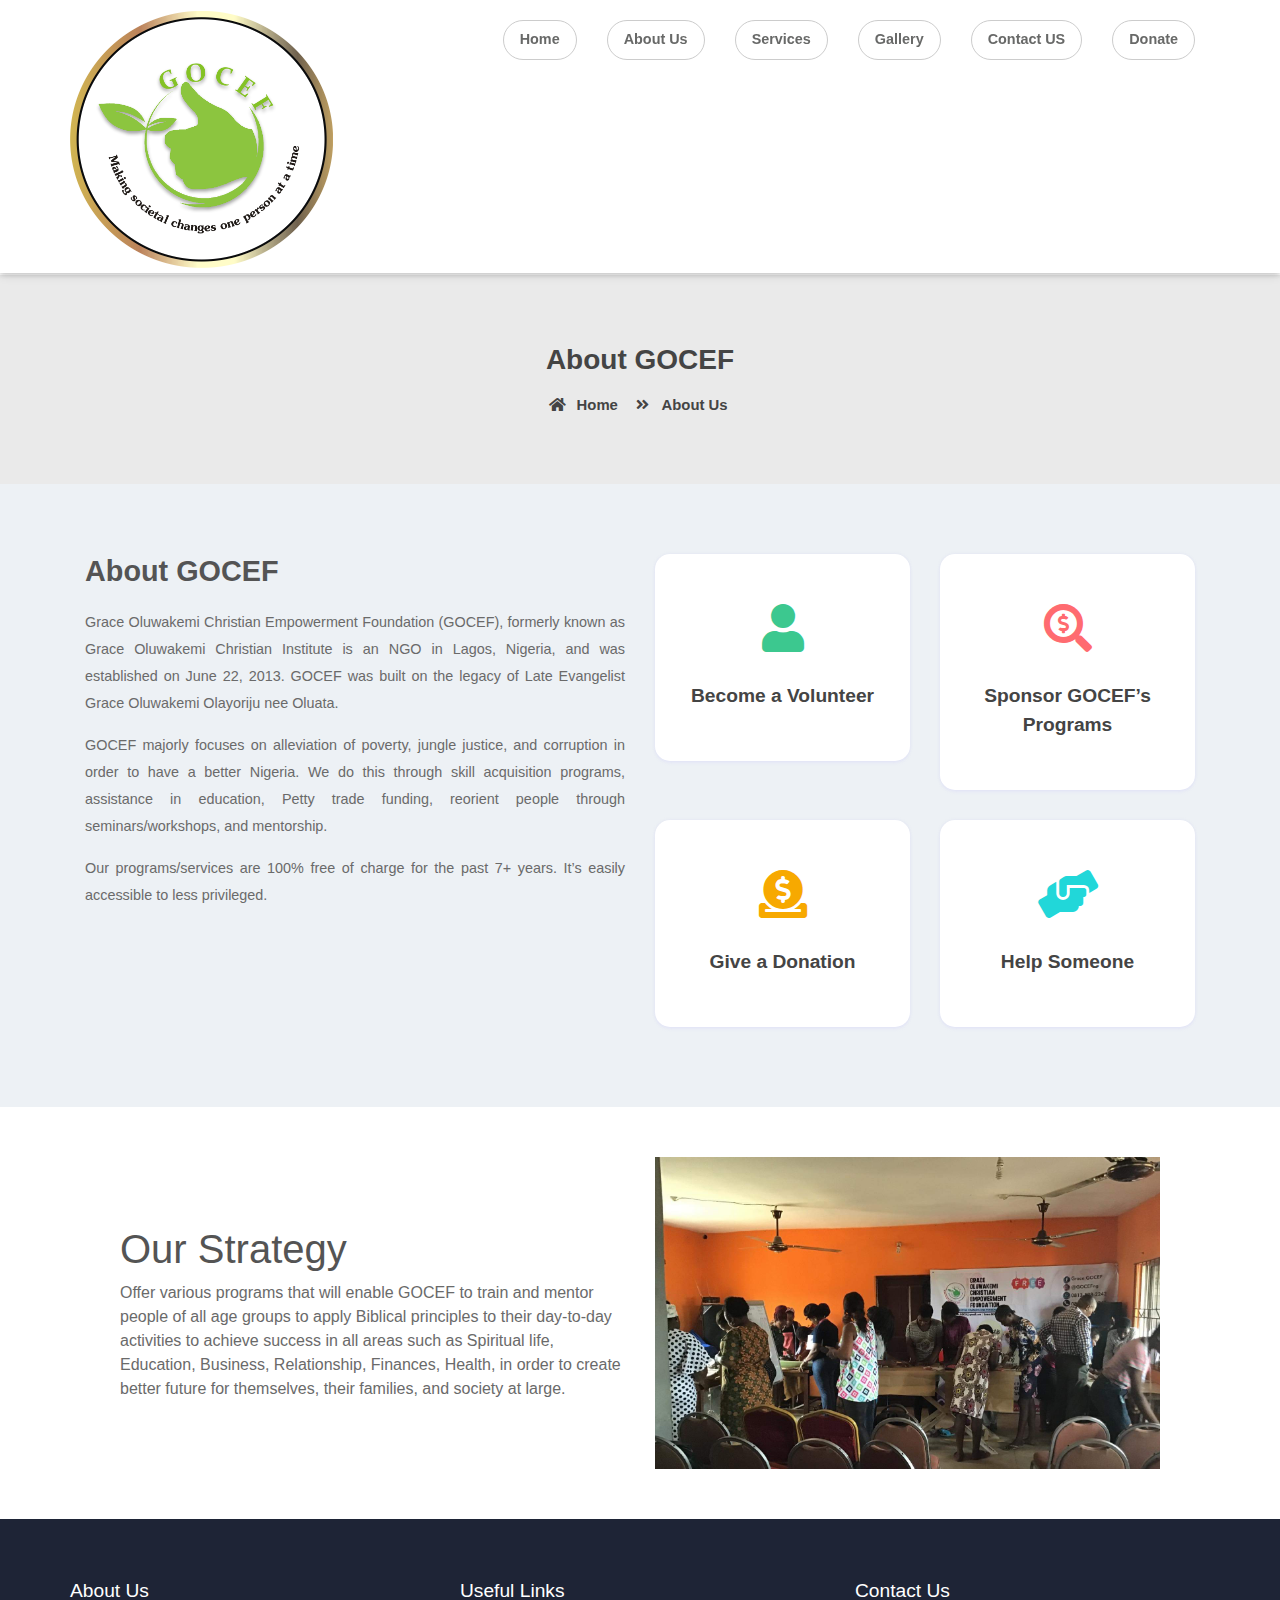
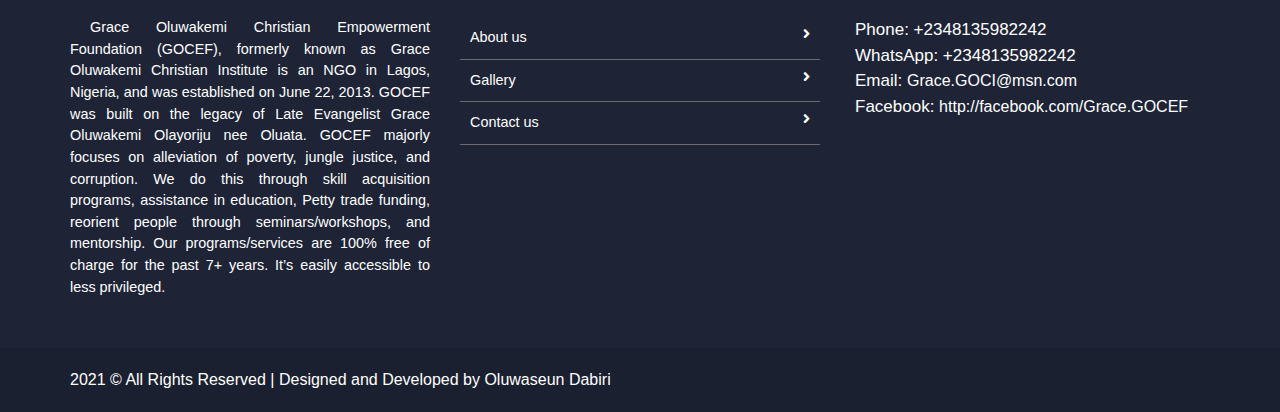
==== commit da6196c7: "added donate button to the nav" ====
--- a/about_us.html
+++ b/about_us.html
@@ -51,6 +51,9 @@
                                 <li class="nav-item">
                                     <a class="nav-link" href="contact_us.html">Contact US</a>
                                 </li>
+                                <li class="nav-item">
+                                    <a class="nav-link" href="https://flutterwave.com/pay/graceoluwakemichristianempowermentfoundationt6ng">Donate</a>
+                                </li>
 
 
 
